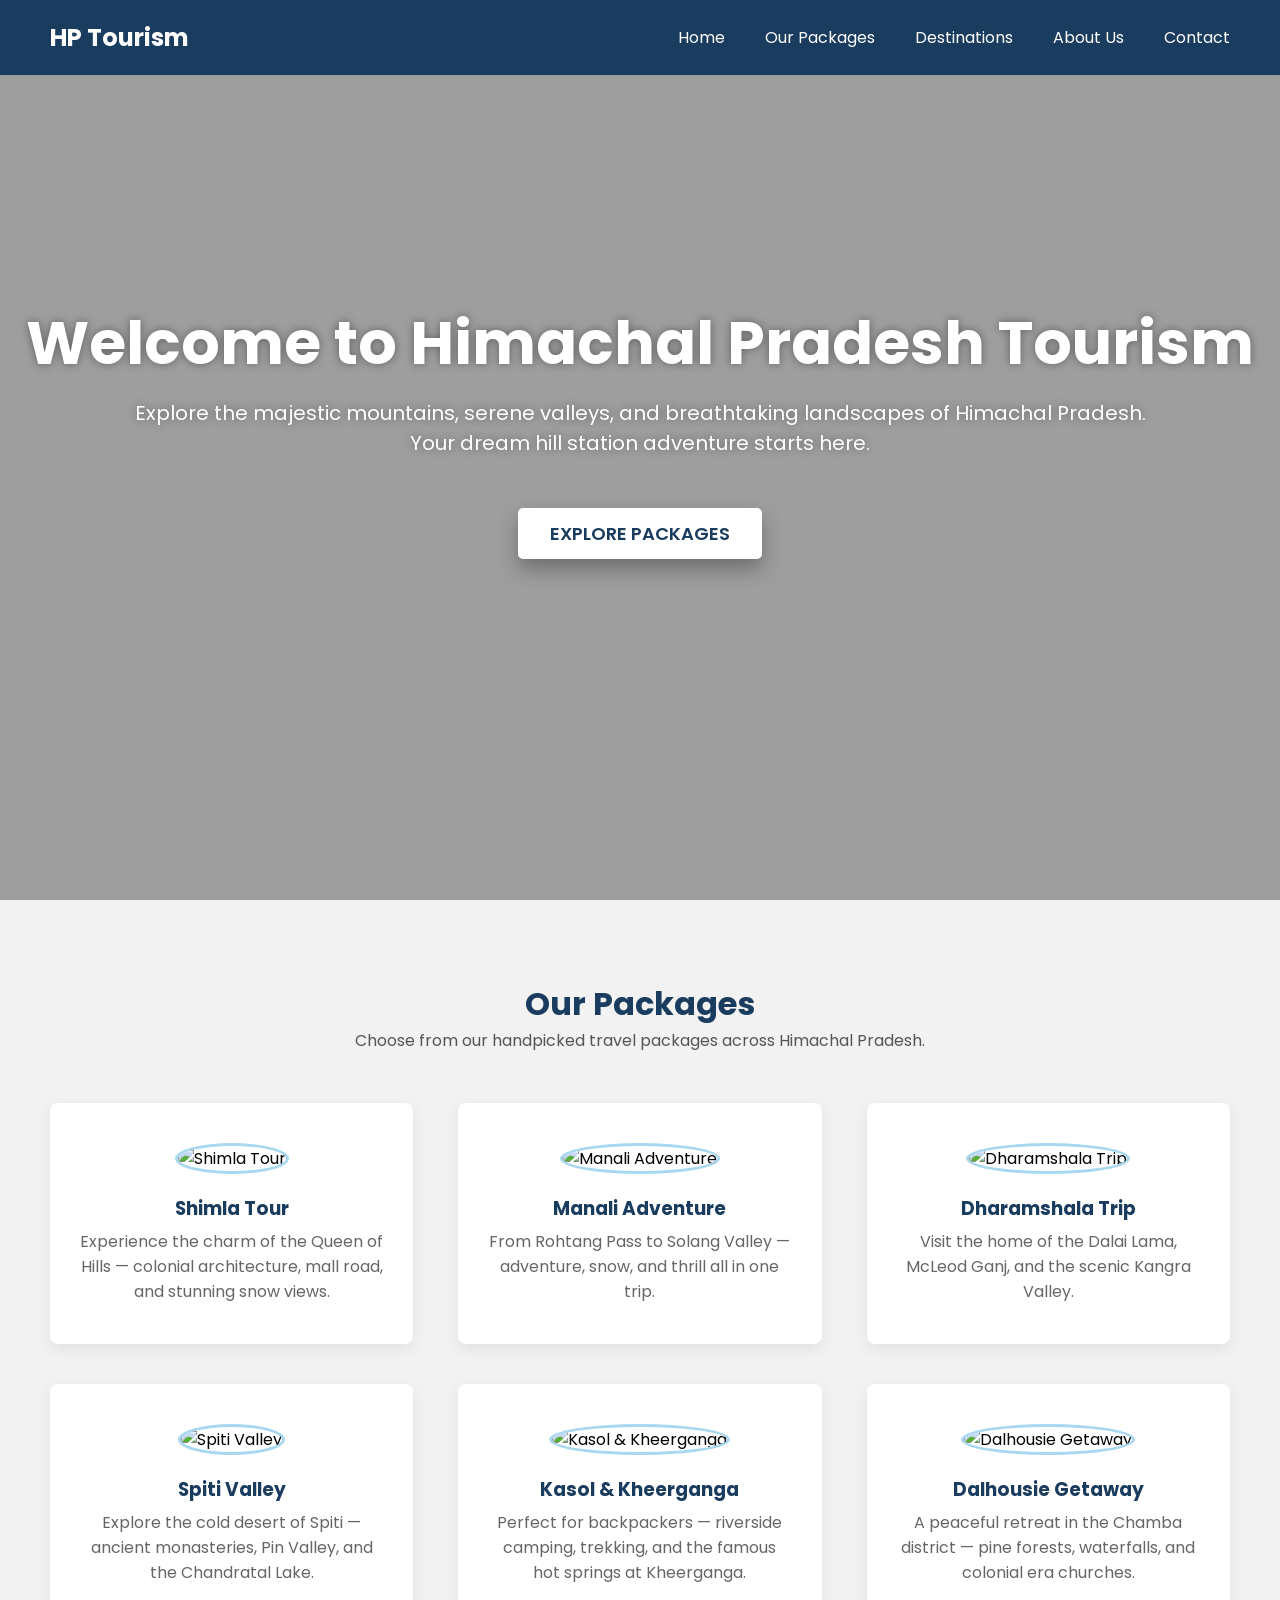
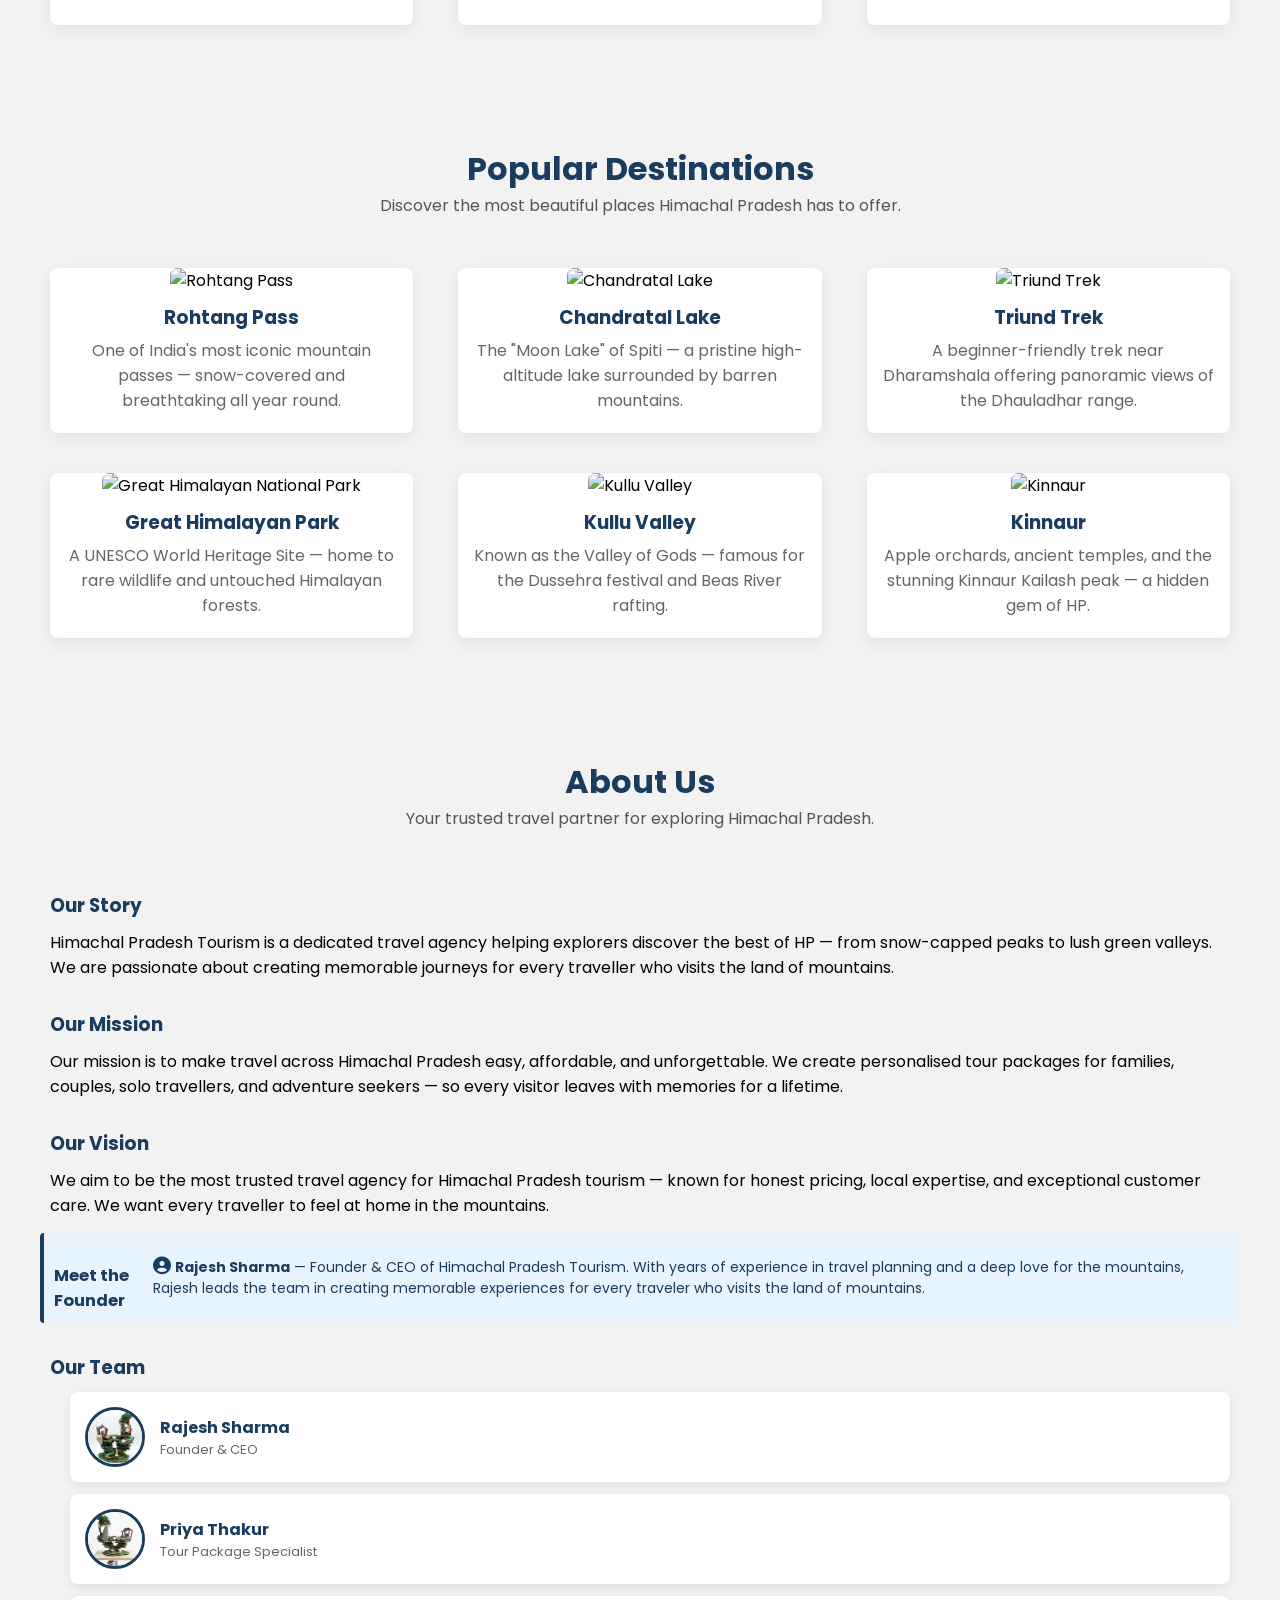
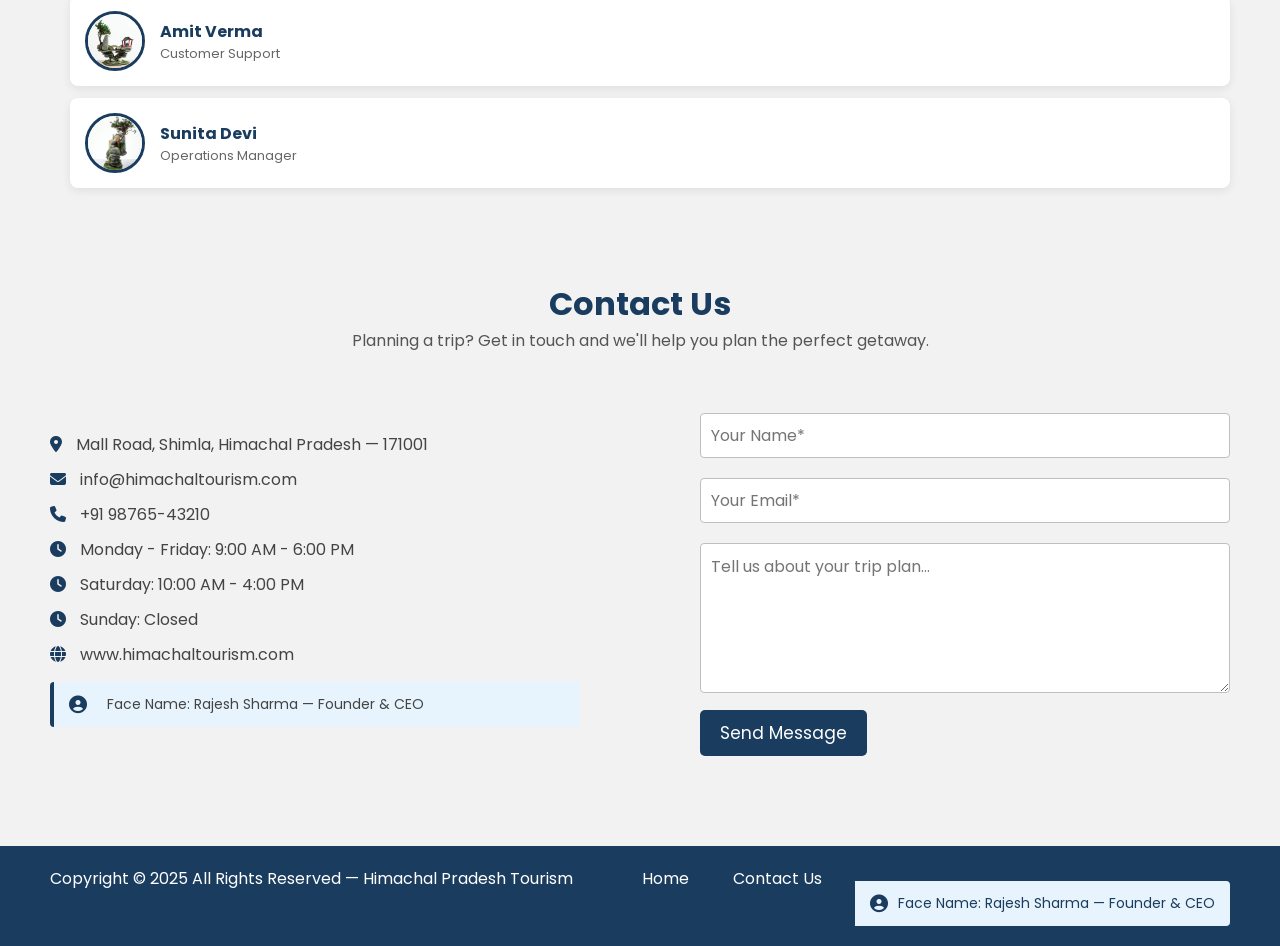
==== index.html @ 7bfcf238 "Initial commit: Himachal Pradesh Tourism site with founder face name, working menu and contact form" ====
<!DOCTYPE html>
<html lang="en">
  <head>
    <meta charset="UTF-8" />
    <meta name="viewport" content="width=device-width, initial-scale=1.0">
    <meta name="description" content="Himachal Pradesh Tourism - Your trusted travel partner for exploring the beautiful state of Himachal Pradesh." />
    <title>Himachal Pradesh Tourism</title>
    <link rel="stylesheet" href="travil.css">
    <link rel="stylesheet" href="https://cdnjs.cloudflare.com/ajax/libs/font-awesome/6.3.0/css/all.min.css">
    <script src="script.js" defer></script>
  </head>
  <body>
    <header>
      <nav class="navbar">
        <h2 class="logo"><a href="#">HP Tourism</a></h2>
        <input type="checkbox" id="menu-toggler">
        <label for="menu-toggler" id="hamburger-btn">
          <svg xmlns="http://www.w3.org/2000/svg" viewBox="0 0 24 24" fill="white" width="24px" height="24px">
            <path d="M0 0h24v24H0z" fill="none"/>
            <path d="M3 18h18v-2H3v2zm0-5h18V11H3v2zm0-7v2h18V6H3z"/>
          </svg>
        </label>
        <ul class="all-links">
          <li><a href="index.html">Home</a></li>
          <li><a href="#services">Our Packages</a></li>
          <li><a href="#portfolio">Destinations</a></li>
          <li><a href="#about">About Us</a></li>
          <li><a href="#contact">Contact</a></li>
        </ul>
      </nav>
    </header>

    <section class="homepage" id="home">
      <div class="content">
        <div class="text">
          <h1>Welcome to Himachal Pradesh Tourism</h1>
          <p>
            Explore the majestic mountains, serene valleys, and breathtaking landscapes of Himachal Pradesh. <br> Your dream hill station adventure starts here.
          </p>
        </div>
        <a href="#services">Explore Packages</a>
      </div>
    </section>

    <section class="services" id="services">
      <h2>Our Packages</h2>
      <p>Choose from our handpicked travel packages across Himachal Pradesh.</p>
      <ul class="cards">
        <li class="card">
          <img src="images/tents.jpg" alt="Shimla Tour">
          <h3>Shimla Tour</h3>
          <p>Experience the charm of the Queen of Hills &mdash; colonial architecture, mall road, and stunning snow views.</p>
        </li>
        <li class="card">
          <img src="images/bags.jpg" alt="Manali Adventure">
          <h3>Manali Adventure</h3>
          <p>From Rohtang Pass to Solang Valley &mdash; adventure, snow, and thrill all in one trip.</p>
        </li>
        <li class="card">
          <img src="images/stoves.jpg" alt="Dharamshala Trip">
          <h3>Dharamshala Trip</h3>
          <p>Visit the home of the Dalai Lama, McLeod Ganj, and the scenic Kangra Valley.</p>
        </li>
        <li class="card">
          <img src="images/backpacks.jpg" alt="Spiti Valley">
          <h3>Spiti Valley</h3>
          <p>Explore the cold desert of Spiti &mdash; ancient monasteries, Pin Valley, and the Chandratal Lake.</p>
        </li>
        <li class="card">
          <img src="images/chair.jpg" alt="Kasol & Kheerganga">
          <h3>Kasol & Kheerganga</h3>
          <p>Perfect for backpackers &mdash; riverside camping, trekking, and the famous hot springs at Kheerganga.</p>
        </li>
        <li class="card">
          <img src="images/light.jpg" alt="Dalhousie Getaway">
          <h3>Dalhousie Getaway</h3>
          <p>A peaceful retreat in the Chamba district &mdash; pine forests, waterfalls, and colonial era churches.</p>
        </li>
      </ul>
    </section>

    <section class="portfolio" id="portfolio">
      <h2>Popular Destinations</h2>
      <p>Discover the most beautiful places Himachal Pradesh has to offer.</p>
      <ul class="cards">
        <li class="card">
          <img src="images/camping-1.jpg" alt="Rohtang Pass">
          <h3>Rohtang Pass</h3>
          <p>One of India's most iconic mountain passes &mdash; snow-covered and breathtaking all year round.</p>
        </li>
        <li class="card">
          <img src="images/camping-2.jpg" alt="Chandratal Lake">
          <h3>Chandratal Lake</h3>
          <p>The "Moon Lake" of Spiti &mdash; a pristine high-altitude lake surrounded by barren mountains.</p>
        </li>
        <li class="card">
          <img src="images/camping-3.jpg" alt="Triund Trek">
          <h3>Triund Trek</h3>
          <p>A beginner-friendly trek near Dharamshala offering panoramic views of the Dhauladhar range.</p>
        </li>
        <li class="card">
          <img src="images/camping-4.jpg" alt="Great Himalayan National Park">
          <h3>Great Himalayan Park</h3>
          <p>A UNESCO World Heritage Site &mdash; home to rare wildlife and untouched Himalayan forests.</p>
        </li>
        <li class="card">
          <img src="images/camping-5.jpg" alt="Kullu Valley">
          <h3>Kullu Valley</h3>
          <p>Known as the Valley of Gods &mdash; famous for the Dussehra festival and Beas River rafting.</p>
        </li>
        <li class="card">
          <img src="images/camping-6.jpg" alt="Kinnaur">
          <h3>Kinnaur</h3>
          <p>Apple orchards, ancient temples, and the stunning Kinnaur Kailash peak &mdash; a hidden gem of HP.</p>
        </li>
      </ul>
    </section>

    <section class="about" id="about">
      <h2>About Us</h2>
      <p>Your trusted travel partner for exploring Himachal Pradesh.</p>
      <div class="row company-info">
        <h3>Our Story</h3>
        <p>Himachal Pradesh Tourism is a dedicated travel agency helping explorers discover the best of HP &mdash; from snow-capped peaks to lush green valleys. We are passionate about creating memorable journeys for every traveller who visits the land of mountains.</p>
      </div>
      <div class="row mission-vision">
        <h3>Our Mission</h3>
        <p>Our mission is to make travel across Himachal Pradesh easy, affordable, and unforgettable. We create personalised tour packages for families, couples, solo travellers, and adventure seekers &mdash; so every visitor leaves with memories for a lifetime.</p>
        <h3>Our Vision</h3>
        <p>We aim to be the most trusted travel agency for Himachal Pradesh tourism &mdash; known for honest pricing, local expertise, and exceptional customer care. We want every traveller to feel at home in the mountains.</p>
      </div>
      <div class="row face-name">
        <h3>Meet the Founder</h3>
        <p>
          <i class="fas fa-user-circle"></i> <strong>Rajesh Sharma</strong> &mdash; Founder & CEO of Himachal Pradesh Tourism.
          With years of experience in travel planning and a deep love for the mountains, Rajesh leads the team
          in creating memorable experiences for every traveler who visits the land of mountains.
        </p>
      </div>
      <div class="row team">
        <h3>Our Team</h3>
        <ul>
          <li class="team-member">
            <div class="team-avatar">
              <img src="images/WhatsApp Image 2026-04-07 at 9.59.00 PM.jpeg" alt="Rajesh Sharma - Founder & CEO">
            </div>
            <div class="team-info">
              <strong>Rajesh Sharma</strong>
              <span>Founder &amp; CEO</span>
            </div>
          </li>
          <li class="team-member">
            <div class="team-avatar">
              <img src="images/WhatsApp Image 2026-04-07 at 9.59.01 PM.jpeg" alt="Priya Thakur - Tour Package Specialist">
            </div>
            <div class="team-info">
              <strong>Priya Thakur</strong>
              <span>Tour Package Specialist</span>
            </div>
          </li>
          <li class="team-member">
            <div class="team-avatar">
              <img src="images/WhatsApp Image 2026-04-07 at 9.59.01 PM (1).jpeg" alt="Amit Verma - Customer Support">
            </div>
            <div class="team-info">
              <strong>Amit Verma</strong>
              <span>Customer Support</span>
            </div>
          </li>
          <li class="team-member">
            <div class="team-avatar">
              <img src="images/WhatsApp Image 2026-04-07 at 9.59.01 PM (2).jpeg" alt="Sunita Devi - Operations Manager">
            </div>
            <div class="team-info">
              <strong>Sunita Devi</strong>
              <span>Operations Manager</span>
            </div>
          </li>
        </ul>
      </div>
    </section>

    <section class="contact" id="contact">
      <h2>Contact Us</h2>
      <p>Planning a trip? Get in touch and we'll help you plan the perfect getaway.</p>
      <div class="row">
        <div class="col information">
          <div class="contact-details">
            <p><i class="fas fa-map-marker-alt"></i> Mall Road, Shimla, Himachal Pradesh &mdash; 171001</p>
            <p><i class="fas fa-envelope"></i> info@himachaltourism.com</p>
            <p><i class="fas fa-phone"></i> +91 98765-43210</p>
            <p><i class="fas fa-clock"></i> Monday - Friday: 9:00 AM - 6:00 PM</p>
            <p><i class="fas fa-clock"></i> Saturday: 10:00 AM - 4:00 PM</p>
            <p><i class="fas fa-clock"></i> Sunday: Closed</p>
            <p><i class="fas fa-globe"></i> www.himachaltourism.com</p>
            <p class="face-name">
              <i class="fas fa-user-circle"></i> Face Name: Rajesh Sharma &mdash; Founder &amp; CEO
            </p>
          </div>
        </div>
        <div class="col form">
          <form id="contact-form">
            <input type="text" placeholder="Your Name*" required>
            <input type="email" placeholder="Your Email*" required>
            <textarea placeholder="Tell us about your trip plan..." required></textarea>
            <button id="submit" type="submit">Send Message</button>
          </form>
        </div>
      </div>
    </section>

    <footer>
      <div>
        <span>Copyright &copy; 2025 All Rights Reserved &mdash; Himachal Pradesh Tourism</span>
        <span class="link">
            <a href="#home">Home</a>
            <a href="#contact">Contact Us</a>
        </span>
        <span class="face-name">
            <i class="fas fa-user-circle"></i> Face Name: Rajesh Sharma &mdash; Founder &amp; CEO
        </span>
      </div>
    </footer>

  </body>
</html>
---- travil.css ----
@import url("https://fonts.googleapis.com/css2?family=Poppins:wght@200;300;400;500;600;700&display=swap");

* {
    margin: 0;
    padding: 0;
    box-sizing: border-box;
    font-family: "Poppins", sans-serif;
}

html {
    scroll-behavior: smooth;
}

body {
    background: #f2f2f2;
}

header {
    position: fixed;
    top: 0;
    left: 0;
    z-index: 5;
    width: 100%;
    display: flex;
    justify-content: center;
    background: #1a3c5e;
}

.navbar {
    display: flex;
    padding: 0 10px;
    max-width: 1200px;
    width: 100%;
    align-items: center;
    justify-content: space-between;
}

.navbar input#menu-toggler {
    display: none;
}

.navbar #hamburger-btn {
    cursor: pointer;
    display: none;
}

.navbar .all-links {
    display: flex;
    align-items: center;
}

.navbar .all-links li {
    position: relative;
    list-style: none;
}

.navbar .logo a {
    display: flex;
    align-items: center;
    margin-left: 0;
}

header a,
footer a {
    margin-left: 40px;
    text-decoration: none;
    color: #fff;
    height: 100%;
    padding: 20px 0;
    display: inline-block;
}

header a:hover,
footer a:hover {
    color: #a8d8f0;
}

.homepage {
    height: 100vh;
    width: 100%;
    position: relative;
    background: url("images/home-bg.jpg");
    background-position: center 65%;
    background-size: cover;
}

.homepage::before {
    content: "";
    position: absolute;
    left: 0;
    top: 0;
    height: 100%;
    width: 100%;
    background: rgba(0, 0, 0, 0.35);
}

.homepage .content {
    display: flex;
    height: 85%;
    z-index: 3;
    align-items: center;
    justify-content: center;
    flex-direction: column;
}

.homepage .content h1 {
    font-size: 60px;
    font-weight: 700;
    margin-bottom: 10px;
}

.homepage .content .text {
    margin-bottom: 50px;
    color: #fff;
    font-size: 20px;
    text-align: center;
    text-shadow: 0px 0px 10px rgba(0, 0, 0, 0.4);
}

.content a {
    color: #1a3c5e;
    display: block;
    text-transform: uppercase;
    font-size: 18px;
    margin: 0 10px;
    padding: 10px 30px;
    border-radius: 5px;
    background: #fff;
    border: 2px solid #fff;
    transition: 0.4s ease;
    box-shadow: 0 10px 20px rgba(0, 0, 0, 0.3);
    text-decoration: none;
    font-weight: 600;
}

.content a:hover {
    color: #fff;
    background: rgba(255, 255, 255, 0.2);
}

section {
    display: flex;
    align-items: center;
    flex-direction: column;
    padding: 80px 0 0;
}

section h2 {
    font-size: 2rem;
    color: #1a3c5e;
}

section > p {
    text-align: center;
    color: #555;
}

section .cards {
    display: flex;
    flex-wrap: wrap;
    max-width: 1200px;
    margin-top: 50px;
    padding: 0 10px;
    justify-content: space-between;
}

section.about {
    margin: 0 auto;
    max-width: 1200px;
}

.about .company-info {
    margin-top: 30px;
}

.about h3 {
    margin: 30px 0 10px;
    color: #1a3c5e;
}

.about .team {
    text-align: left;
    width: 100%;
}

.about .team ul {
    padding-left: 20px;
}

section .cards .card {
    background: #fff;
    padding: 40px 15px;
    list-style: none;
    border-radius: 8px;
    box-shadow: 0px 5px 15px rgba(0, 0, 0, 0.07);
    margin-bottom: 40px;
    width: calc(100% / 3 - 30px);
    text-align: center;
    transition: transform 0.3s ease, box-shadow 0.3s ease;
}

section .cards .card:hover {
    transform: translateY(-5px);
    box-shadow: 0px 12px 25px rgba(26, 60, 94, 0.15);
}

.portfolio .cards .card {
    padding: 0 0 20px;
}

.services .card img {
    width: 120px;
    height: 120px;
    margin-bottom: 20px;
    border-radius: 100%;
    object-fit: cover;
    border: 3px solid #a8d8f0;
}

.portfolio .card img {
    width: 100%;
    padding-bottom: 10px;
    aspect-ratio: 16 / 9;
    object-fit: cover;
    border-radius: 7px;
}

.cards .card h3 {
    color: #1a3c5e;
    margin-bottom: 6px;
}

/* ---------- Face Name Styles ---------- */
.face-name {
    display: flex;
    align-items: center;
    gap: 10px;
    padding: 12px 15px;
    background: #e8f4fd;
    border-left: 4px solid #1a3c5e;
    border-radius: 4px;
    font-size: 14px;
    color: #1a3c5e;
    margin-top: 15px;
}

.face-name i {
    font-size: 18px;
    color: #1a3c5e;
}

.face-name span {
    font-weight: 600;
}

/* ---------- Team Member Styles ---------- */
.team-member {
    display: flex;
    align-items: center;
    gap: 15px;
    padding: 15px;
    background: #fff;
    border-radius: 8px;
    box-shadow: 0px 3px 10px rgba(0, 0, 0, 0.08);
    margin-bottom: 12px;
    transition: transform 0.3s ease, box-shadow 0.3s ease;
}

.team-member:hover {
    transform: translateY(-3px);
    box-shadow: 0px 6px 15px rgba(26, 60, 94, 0.15);
}

.team-avatar {
    width: 60px;
    height: 60px;
    border-radius: 50%;
    overflow: hidden;
    border: 3px solid #1a3c5e;
    flex-shrink: 0;
}

.team-avatar img {
    width: 100%;
    height: 100%;
    object-fit: cover;
}

.team-info {
    display: flex;
    flex-direction: column;
}

.team-info strong {
    color: #1a3c5e;
    font-size: 16px;
}

.team-info span {
    color: #666;
    font-size: 13px;
}

/* ---------- Form Enhancements ---------- */
.contact form input:focus,
.contact form textarea:focus {
    box-shadow: 0 0 0 2px rgba(26, 60, 94, 0.2);
}

.contact form button {
    position: relative;
    overflow: hidden;
}

.contact form button::after {
    content: "";
    position: absolute;
    top: 50%;
    left: 50%;
    width: 0;
    height: 0;
    background: rgba(255, 255, 255, 0.3);
    border-radius: 50%;
    transform: translate(-50%, -50%);
    transition: width 0.5s ease, height 0.5s ease;
}

.contact form button:active::after {
    width: 300px;
    height: 300px;
}

/* ---------- Responsive ---------- */
@media screen and (max-width: 860px) {
    .team-member {
        flex-direction: column;
        text-align: center;
    }
}

.cards .card p {
    padding: 0 15px;
    margin-top: 5px;
    color: #666;
}

.about .row {
    padding: 0 10px;
}

.contact .row {
    margin: 60px 0 90px;
    display: flex;
    max-width: 1200px;
    width: 100%;
    align-items: center;
    justify-content: space-between;
}

.contact .row .col {
    padding: 0 10px;
    width: calc(100% / 2 - 50px);
}

.contact .col p {
    margin-bottom: 10px;
    color: #444;
}

.contact .col p i {
    color: #1a3c5e;
    margin-right: 10px;
}

.contact form input {
    height: 45px;
    margin-bottom: 20px;
    padding: 10px;
    width: 100%;
    font-size: 16px;
    outline: none;
    border: 1px solid #bfbfbf;
    border-radius: 4px;
    transition: border-color 0.2s;
}

.contact form input:focus {
    border-color: #1a3c5e;
}

.contact form textarea {
    padding: 10px;
    width: 100%;
    font-size: 16px;
    height: 150px;
    outline: none;
    resize: vertical;
    border: 1px solid #bfbfbf;
    border-radius: 4px;
    transition: border-color 0.2s;
}

.contact form textarea:focus {
    border-color: #1a3c5e;
}

.contact form button {
    margin-top: 10px;
    padding: 10px 20px;
    font-size: 17px;
    color: #fff;
    border: none;
    cursor: pointer;
    border-radius: 5px;
    background: #1a3c5e;
    transition: 0.2s ease;
}

.contact form button:hover {
    background: #2a5a8e;
}

footer {
    width: 100%;
    display: flex;
    justify-content: center;
    background: #1a3c5e;
    padding: 20px 0;
}

footer div {
    padding: 0 10px;
    max-width: 1200px;
    width: 100%;
    display: flex;
    justify-content: space-between;
}

footer span {
    color: #fff;
}

footer a {
    padding: 0;
}

@media screen and (max-width: 860px) {
    .navbar .all-links {
        position: fixed;
        left: -100%;
        width: 300px;
        display: block;
        height: 100vh;
        top: 75px;
        background: #1a3c5e;
        transition: left 0.3s ease;
    }

    .navbar #menu-toggler:checked~.all-links {
        left: 0;
    }

    .navbar .all-links li {
        font-size: 18px;
    }

    .navbar #hamburger-btn {
        display: block;
    }

    section > p {
        text-align: center;
    }

    section .cards .card {
        width: calc(100% / 2 - 15px);
        margin-bottom: 30px;
    }

    .homepage .content h1 {
        font-size: 40px;
        font-weight: 700;
        margin-bottom: 10px;
    }

    .homepage .content .text {
        font-size: 17px;
    }

    .content a {
        font-size: 17px;
        padding: 9px 20px;
    }

    .contact .row {
        flex-direction: column;
    }

    .contact .row .col {
        width: 100%;
    }

    .contact .row .col:last-child {
        margin-top: 40px;
    }

    footer a {
        height: 0;
    }
}

@media screen and (max-width: 560px) {
    section .cards .card {
        width: 100%;
        margin-bottom: 30px;
    }
}
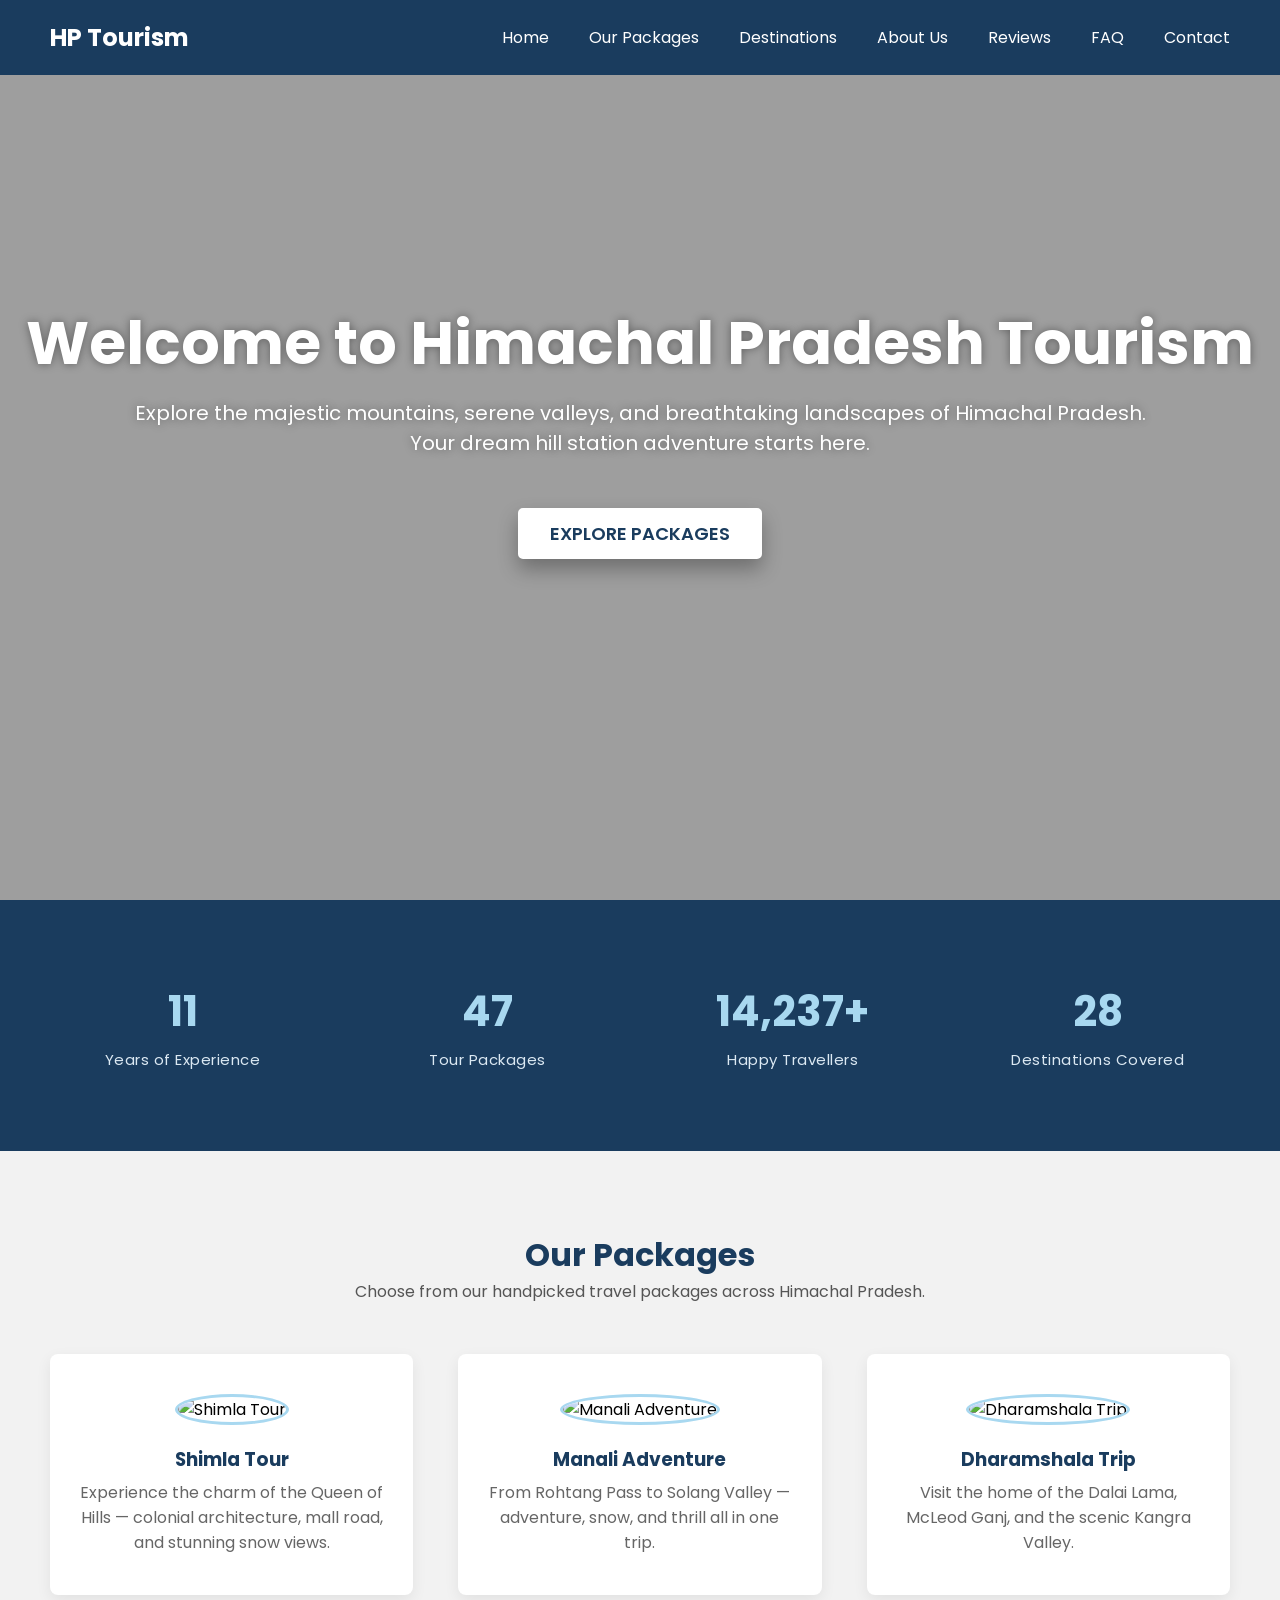
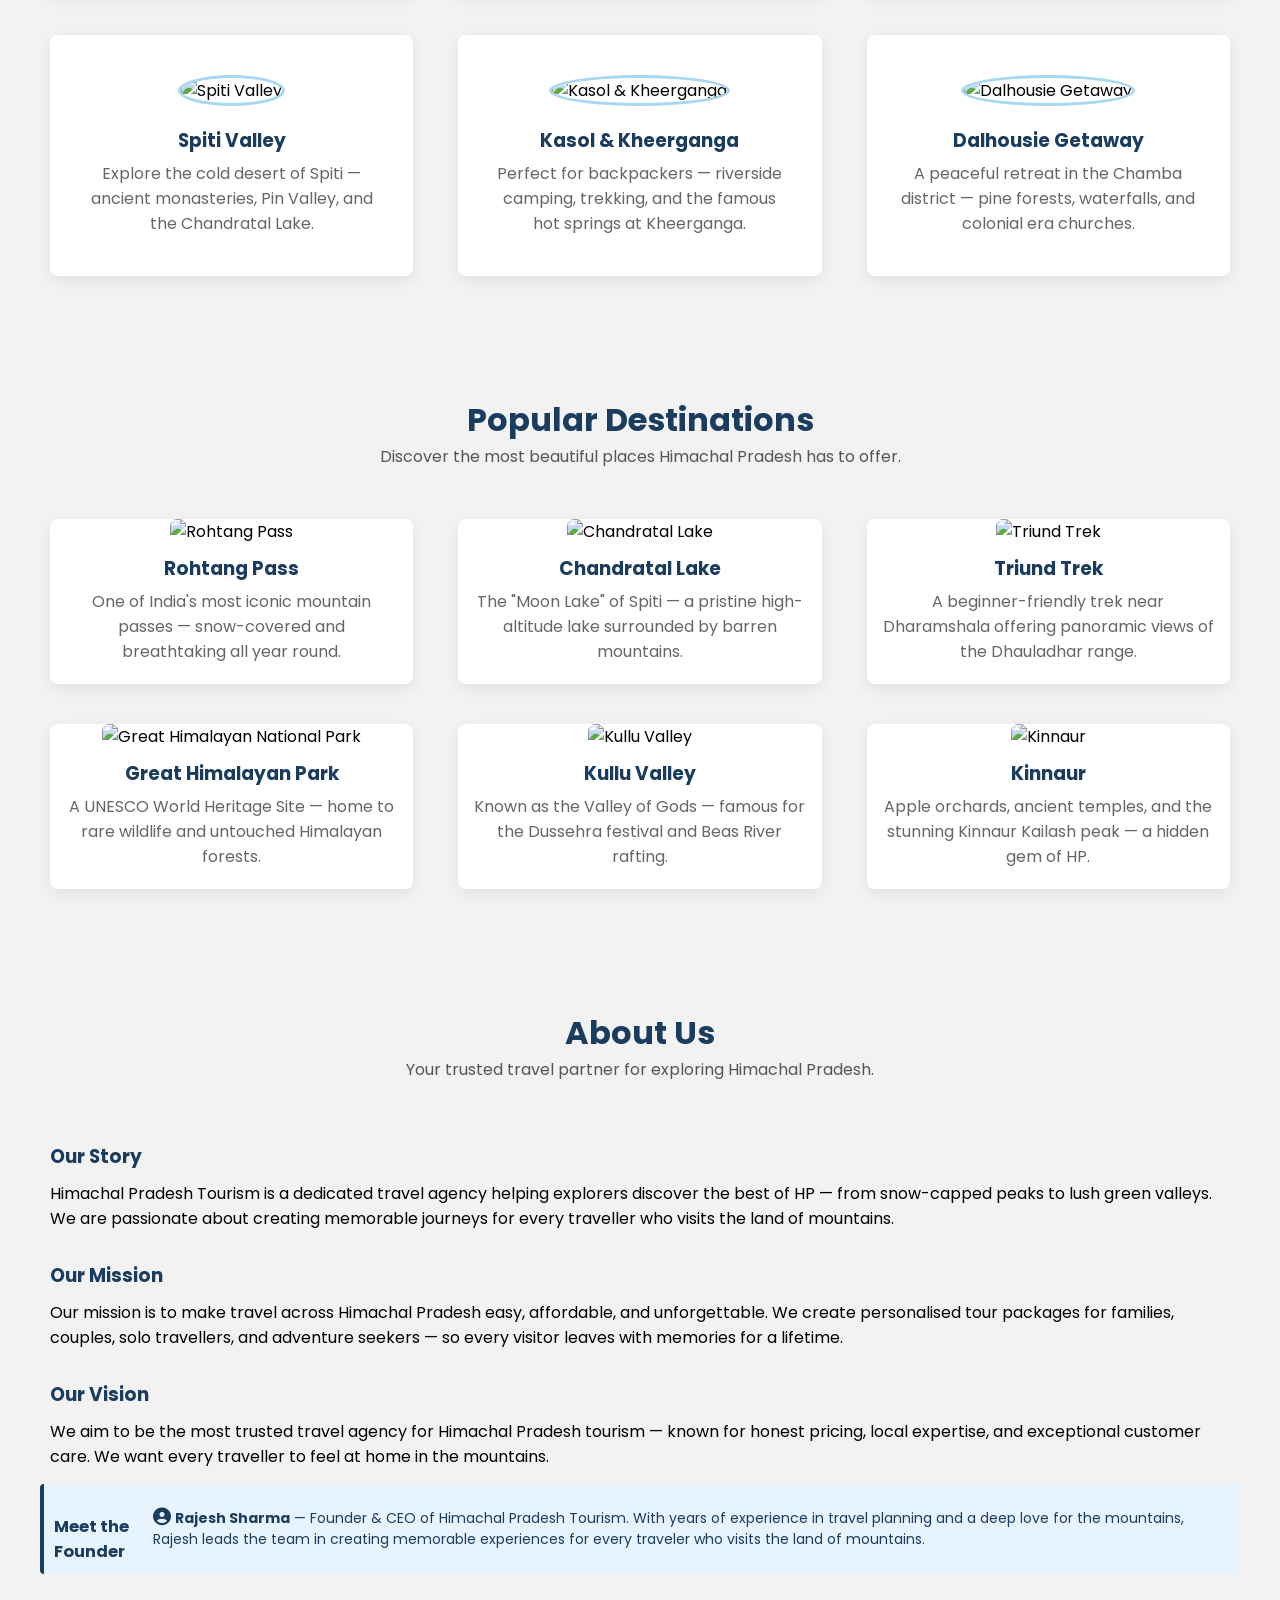
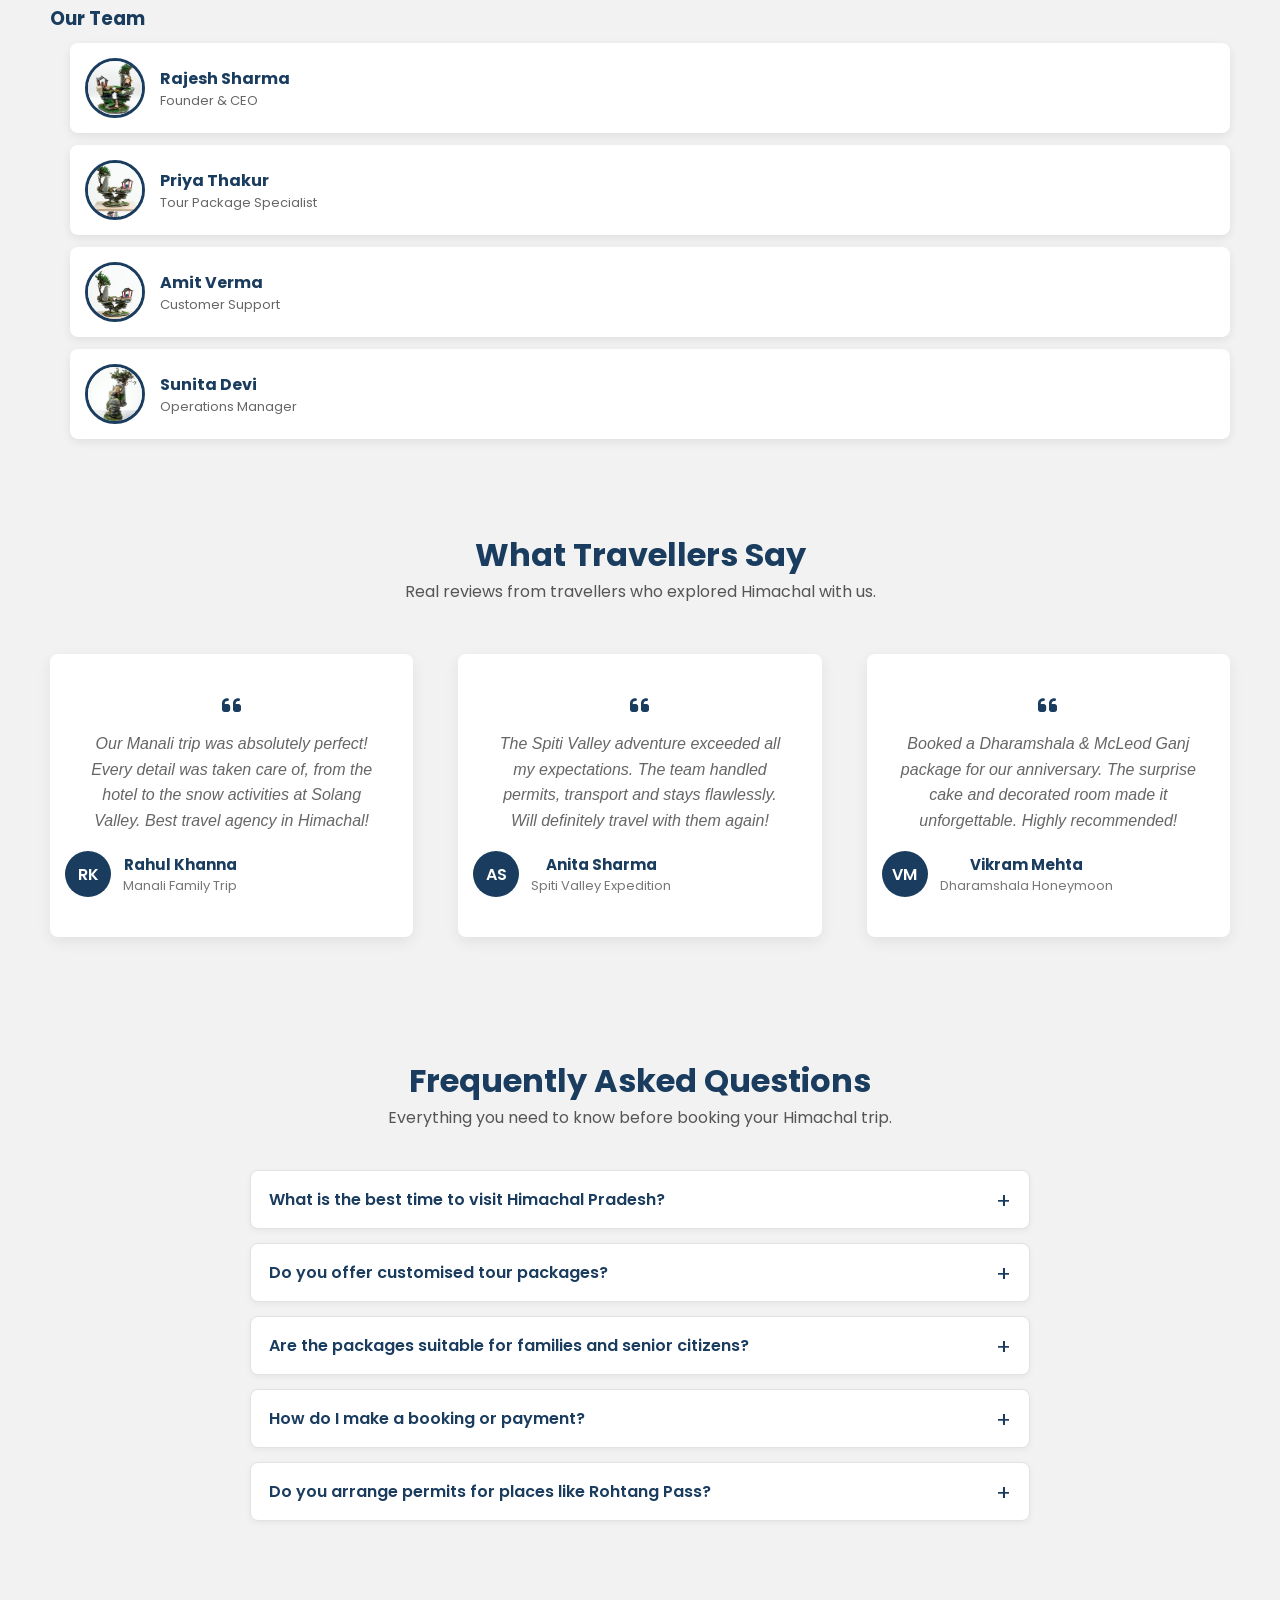
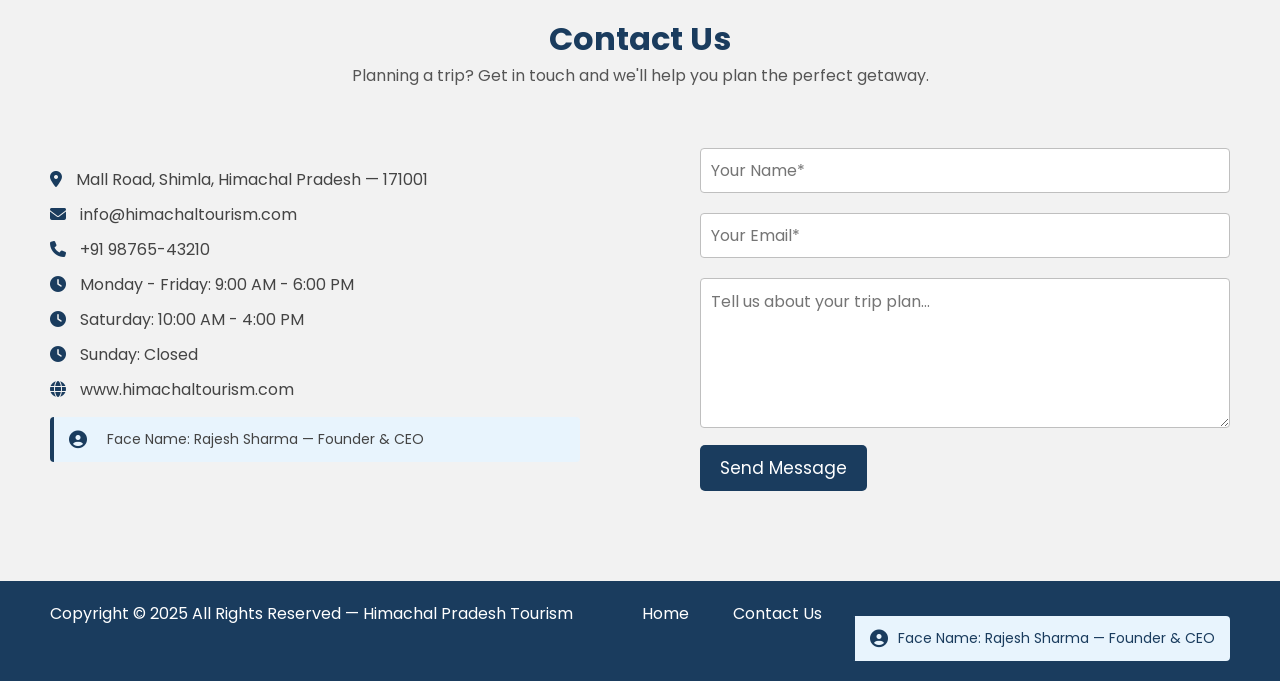
==== commit a2df01f3: "Add stats bar, testimonials, FAQ, back-to-top, scroll animations and update README" ====
--- a/index.html
+++ b/index.html
@@ -6,6 +6,7 @@
     <meta name="description" content="Himachal Pradesh Tourism - Your trusted travel partner for exploring the beautiful state of Himachal Pradesh." />
     <title>Himachal Pradesh Tourism</title>
     <link rel="stylesheet" href="travil.css">
+    <link rel="stylesheet" href="enhancements.css">
     <link rel="stylesheet" href="https://cdnjs.cloudflare.com/ajax/libs/font-awesome/6.3.0/css/all.min.css">
     <script src="script.js" defer></script>
   </head>
@@ -25,6 +26,8 @@
           <li><a href="#services">Our Packages</a></li>
           <li><a href="#portfolio">Destinations</a></li>
           <li><a href="#about">About Us</a></li>
+          <li><a href="#testimonials">Reviews</a></li>
+          <li><a href="#faq">FAQ</a></li>
           <li><a href="#contact">Contact</a></li>
         </ul>
       </nav>
@@ -42,6 +45,27 @@
       </div>
     </section>
 
+    <section class="stats" id="stats" aria-label="Our achievements">
+      <div class="stats-container">
+        <div class="stat-item">
+          <span class="stat-number" data-target="12">0</span>
+          <span class="stat-label">Years of Experience</span>
+        </div>
+        <div class="stat-item">
+          <span class="stat-number" data-target="50">0</span>
+          <span class="stat-label">Tour Packages</span>
+        </div>
+        <div class="stat-item">
+          <span class="stat-number" data-target="15000" data-suffix="+">0</span>
+          <span class="stat-label">Happy Travellers</span>
+        </div>
+        <div class="stat-item">
+          <span class="stat-number" data-target="30">0</span>
+          <span class="stat-label">Destinations Covered</span>
+        </div>
+      </div>
+    </section>
+
     <section class="services" id="services">
       <h2>Our Packages</h2>
       <p>Choose from our handpicked travel packages across Himachal Pradesh.</p>
@@ -177,6 +201,73 @@
             </div>
           </li>
         </ul>
+      </div>
+    </section>
+
+    <section class="testimonials" id="testimonials">
+      <h2>What Travellers Say</h2>
+      <p>Real reviews from travellers who explored Himachal with us.</p>
+      <ul class="cards">
+        <li class="card testimonial-card">
+          <i class="fas fa-quote-left quote-icon"></i>
+          <p class="review-text">Our Manali trip was absolutely perfect! Every detail was taken care of, from the hotel to the snow activities at Solang Valley. Best travel agency in Himachal!</p>
+          <div class="reviewer">
+            <div class="reviewer-avatar">RK</div>
+            <div class="reviewer-info">
+              <strong>Rahul Khanna</strong>
+              <span>Manali Family Trip</span>
+            </div>
+          </div>
+        </li>
+        <li class="card testimonial-card">
+          <i class="fas fa-quote-left quote-icon"></i>
+          <p class="review-text">The Spiti Valley adventure exceeded all my expectations. The team handled permits, transport and stays flawlessly. Will definitely travel with them again!</p>
+          <div class="reviewer">
+            <div class="reviewer-avatar">AS</div>
+            <div class="reviewer-info">
+              <strong>Anita Sharma</strong>
+              <span>Spiti Valley Expedition</span>
+            </div>
+          </div>
+        </li>
+        <li class="card testimonial-card">
+          <i class="fas fa-quote-left quote-icon"></i>
+          <p class="review-text">Booked a Dharamshala &amp; McLeod Ganj package for our anniversary. The surprise cake and decorated room made it unforgettable. Highly recommended!</p>
+          <div class="reviewer">
+            <div class="reviewer-avatar">VM</div>
+            <div class="reviewer-info">
+              <strong>Vikram Mehta</strong>
+              <span>Dharamshala Honeymoon</span>
+            </div>
+          </div>
+        </li>
+      </ul>
+    </section>
+
+    <section class="faq" id="faq">
+      <h2>Frequently Asked Questions</h2>
+      <p>Everything you need to know before booking your Himachal trip.</p>
+      <div class="faq-list">
+        <details class="faq-item">
+          <summary>What is the best time to visit Himachal Pradesh?</summary>
+          <p class="faq-answer">March to June is ideal for sightseeing and pleasant weather. For snow activities, visit December to February. Spiti Valley is best explored from June to September when the roads are open.</p>
+        </details>
+        <details class="faq-item">
+          <summary>Do you offer customised tour packages?</summary>
+          <p class="faq-answer">Yes! We specialise in fully customised itineraries. Tell us your travel dates, budget and interests, and our team will craft a personalised package just for you.</p>
+        </details>
+        <details class="faq-item">
+          <summary>Are the packages suitable for families and senior citizens?</summary>
+          <p class="faq-answer">Absolutely. We have family-friendly packages with comfortable stays, easy-paced itineraries and vehicles with experienced hill drivers. Senior-citizen-friendly options are available on request.</p>
+        </details>
+        <details class="faq-item">
+          <summary>How do I make a booking or payment?</summary>
+          <p class="faq-answer">Simply contact us via the form below, email or phone. We confirm your itinerary first, then you can pay via UPI, bank transfer or card. An advance of 25% confirms your booking.</p>
+        </details>
+        <details class="faq-item">
+          <summary>Do you arrange permits for places like Rohtang Pass?</summary>
+          <p class="faq-answer">Yes, we handle all required permits (Rohtang, Inner Line for Spiti, etc.) as part of the package so you can travel worry-free.</p>
+        </details>
       </div>
     </section>
 
@@ -222,6 +313,10 @@
       </div>
     </footer>
 
+    <button id="back-to-top" type="button" aria-label="Back to top">
+      <i class="fas fa-arrow-up"></i>
+    </button>
+
   </body>
 </html>
 
--- a/enhancements.css
+++ b/enhancements.css
@@ -0,0 +1,231 @@
+/* =====================================================
+   Himachal Pradesh Tourism - Enhancement Styles
+   Stats bar, testimonials, FAQ, back-to-top, reveals
+   ===================================================== */
+
+html {
+    scroll-padding-top: 90px;
+}
+
+/* ---------- Active nav link ---------- */
+.navbar .all-links li a.active {
+    color: #a8d8f0;
+}
+
+/* ---------- Stats strip ---------- */
+section.stats {
+    width: 100%;
+    max-width: none;
+    padding: 60px 10px;
+    margin-top: 0;
+    background: #1a3c5e;
+}
+
+.stats-container {
+    display: flex;
+    flex-wrap: wrap;
+    justify-content: center;
+    gap: 20px;
+    max-width: 1200px;
+    width: 100%;
+}
+
+.stat-item {
+    flex: 1;
+    min-width: 180px;
+    text-align: center;
+    padding: 20px;
+}
+
+.stat-number {
+    display: block;
+    font-size: 2.6rem;
+    font-weight: 700;
+    color: #a8d8f0;
+}
+
+.stat-label {
+    display: block;
+    margin-top: 5px;
+    font-size: 15px;
+    color: #dce9f3;
+    letter-spacing: 0.5px;
+}
+
+/* ---------- Testimonials ---------- */
+.testimonial-card {
+    padding: 25px 20px;
+}
+
+.testimonial-card .quote-icon {
+    color: #1a3c5e;
+    font-size: 22px;
+    margin-bottom: 10px;
+}
+
+.testimonial-card .review-text {
+    font-style: italic;
+    color: #555;
+    line-height: 1.6;
+    min-height: 90px;
+}
+
+.reviewer {
+    display: flex;
+    align-items: center;
+    margin-top: 18px;
+}
+
+.reviewer-avatar {
+    width: 46px;
+    height: 46px;
+    border-radius: 50%;
+    background: #1a3c5e;
+    color: #fff;
+    display: flex;
+    align-items: center;
+    justify-content: center;
+    font-weight: 600;
+    margin-right: 12px;
+}
+
+.reviewer-info {
+    display: flex;
+    flex-direction: column;
+}
+
+.reviewer-info strong {
+    color: #1a3c5e;
+    font-size: 15px;
+}
+
+.reviewer-info span {
+    color: #777;
+    font-size: 13px;
+}
+
+/* ---------- FAQ accordion ---------- */
+.faq-list {
+    max-width: 800px;
+    width: 100%;
+    margin-top: 40px;
+    padding: 0 10px;
+}
+
+.faq-item {
+    background: #fff;
+    border: 1px solid #e2e2e2;
+    border-radius: 8px;
+    margin-bottom: 14px;
+    overflow: hidden;
+    box-shadow: 0 2px 6px rgba(0, 0, 0, 0.05);
+}
+
+.faq-item summary {
+    cursor: pointer;
+    list-style: none;
+    padding: 16px 45px 16px 18px;
+    font-weight: 600;
+    color: #1a3c5e;
+    position: relative;
+    font-size: 16px;
+}
+
+.faq-item summary::-webkit-details-marker {
+    display: none;
+}
+
+.faq-item summary::after {
+    content: "+";
+    position: absolute;
+    right: 18px;
+    top: 50%;
+    transform: translateY(-50%);
+    font-size: 22px;
+    font-weight: 400;
+    color: #1a3c5e;
+    transition: transform 0.2s ease;
+}
+
+.faq-item[open] summary::after {
+    content: "\2212";
+}
+
+.faq-item[open] {
+    border-color: #1a3c5e;
+}
+
+.faq-item .faq-answer {
+    padding: 0 18px 16px;
+    color: #555;
+    line-height: 1.6;
+    font-size: 15px;
+}
+
+/* ---------- Back to top button ---------- */
+#back-to-top {
+    position: fixed;
+    bottom: 25px;
+    right: 25px;
+    width: 46px;
+    height: 46px;
+    border: none;
+    border-radius: 50%;
+    background: #1a3c5e;
+    color: #fff;
+    font-size: 18px;
+    cursor: pointer;
+    z-index: 6;
+    opacity: 0;
+    visibility: hidden;
+    transform: translateY(15px);
+    transition: 0.3s ease;
+    box-shadow: 0 4px 12px rgba(0, 0, 0, 0.25);
+}
+
+#back-to-top.show {
+    opacity: 1;
+    visibility: visible;
+    transform: translateY(0);
+}
+
+#back-to-top:hover {
+    background: #2a5a8e;
+}
+
+/* ---------- Scroll reveal (only active when JS is present) ---------- */
+.js .stat-item,
+.js .testimonial-card,
+.js .faq-item {
+    opacity: 0;
+    transform: translateY(24px);
+    transition: opacity 0.6s ease, transform 0.6s ease;
+}
+
+.js .stat-item.visible,
+.js .testimonial-card.visible,
+.js .faq-item.visible {
+    opacity: 1;
+    transform: translateY(0);
+}
+
+/* ---------- Responsive ---------- */
+@media screen and (max-width: 860px) {
+    .stat-number {
+        font-size: 2rem;
+    }
+
+    .faq-list {
+        margin-top: 30px;
+    }
+}
+
+@media screen and (max-width: 560px) {
+    .stat-item {
+        min-width: 45%;
+    }
+
+    .testimonial-card .review-text {
+        min-height: 0;
+    }
+}
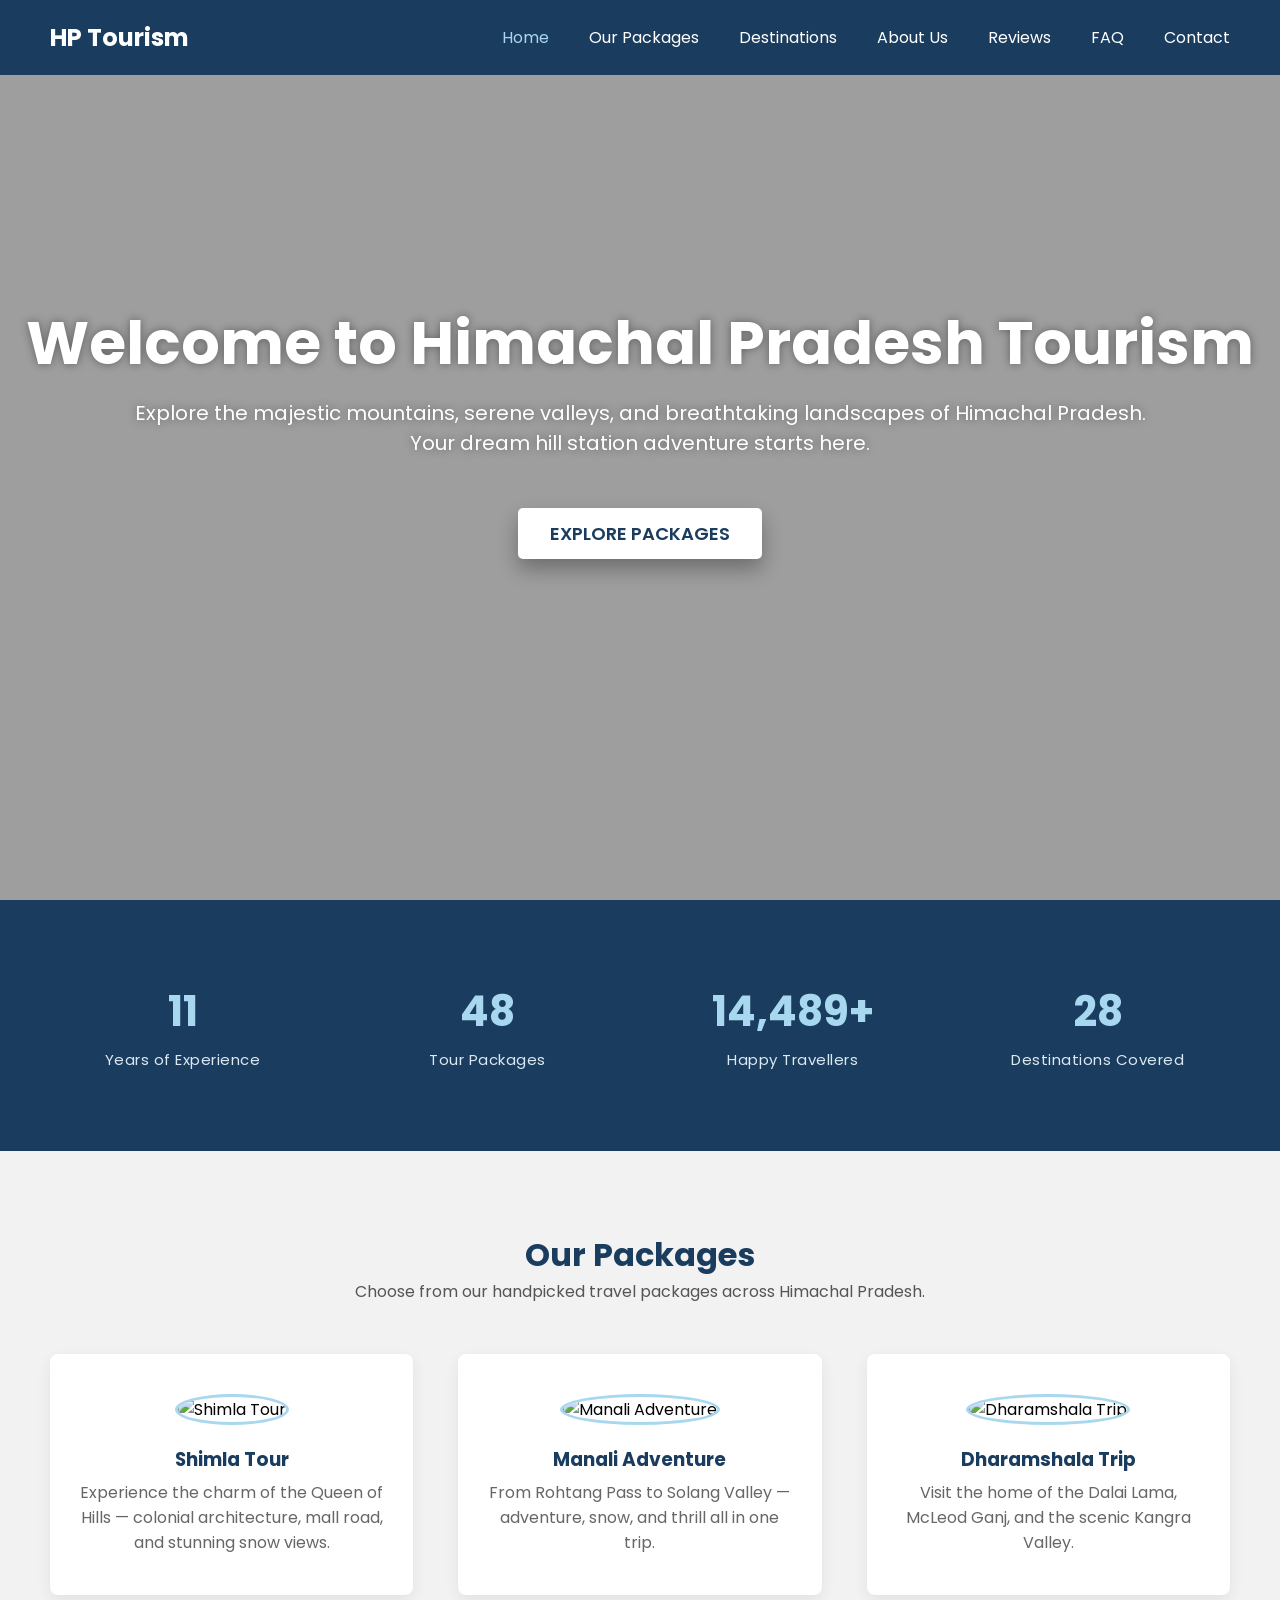
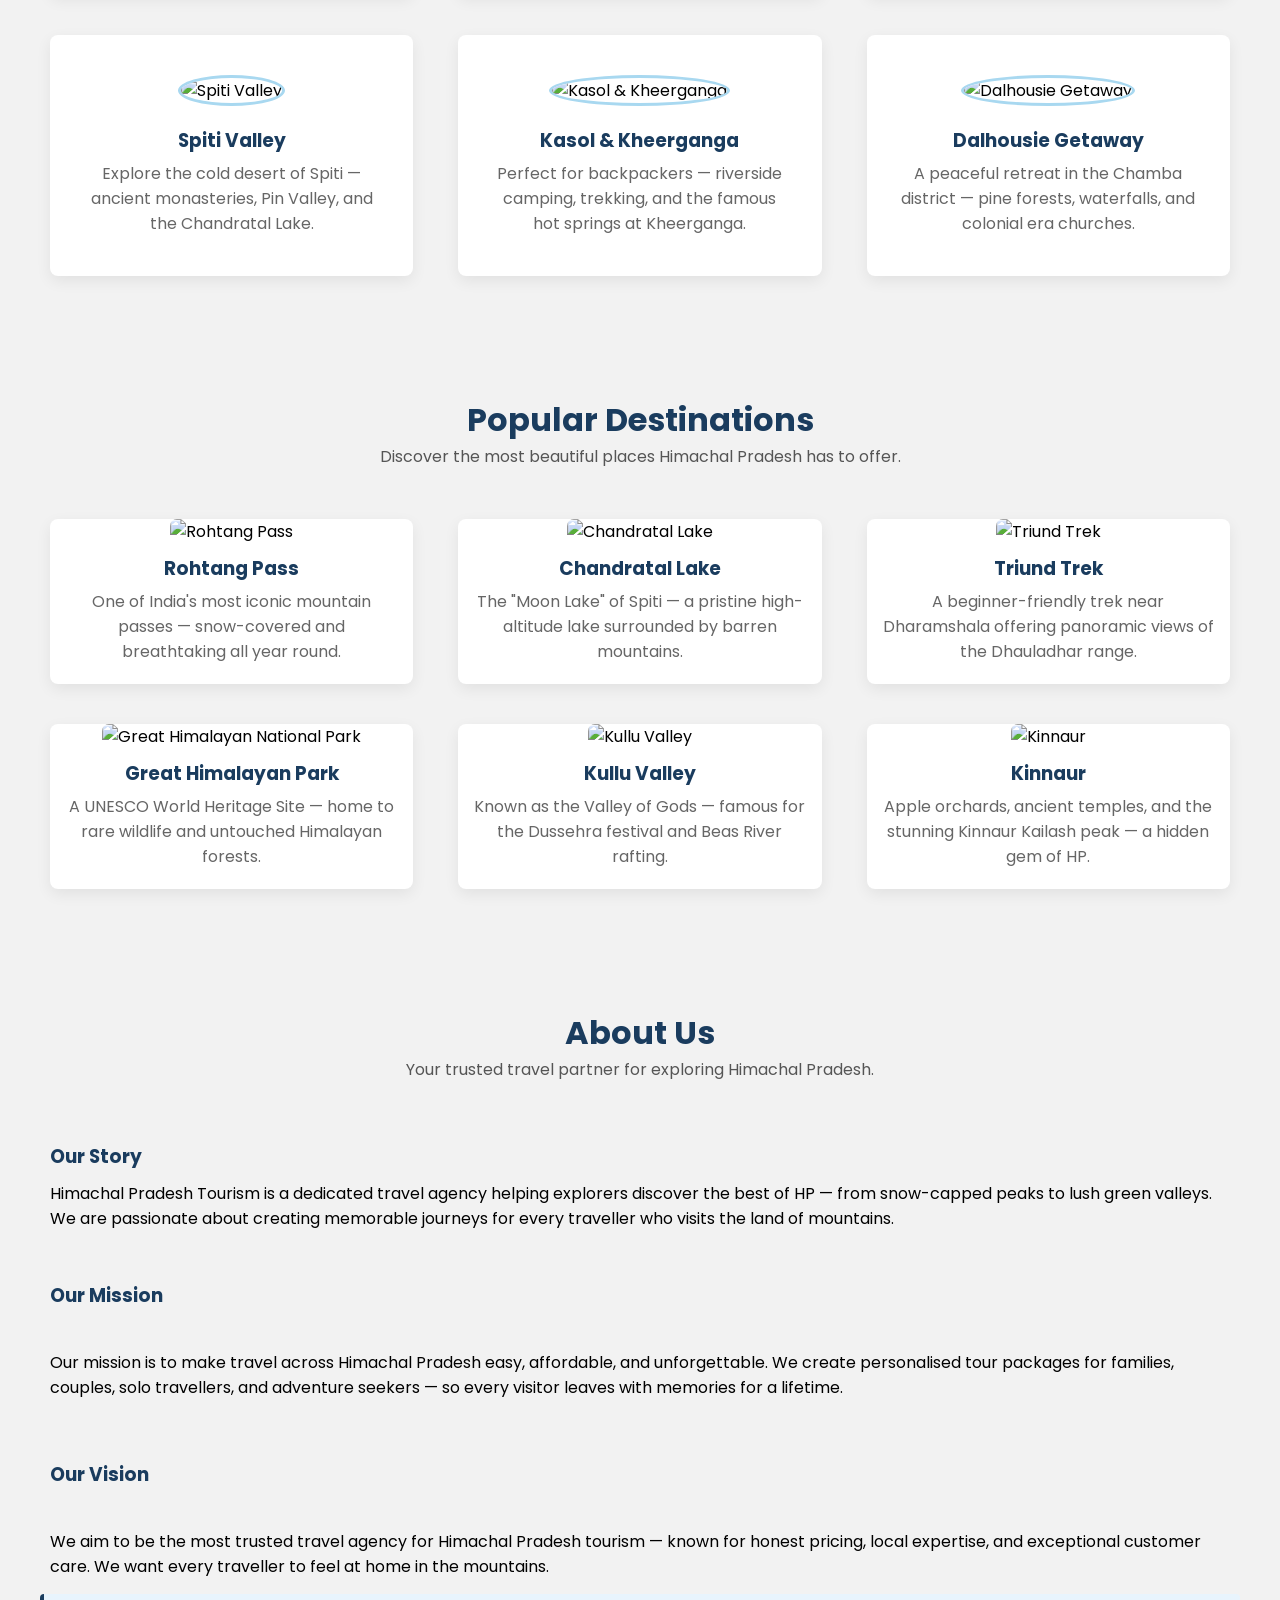
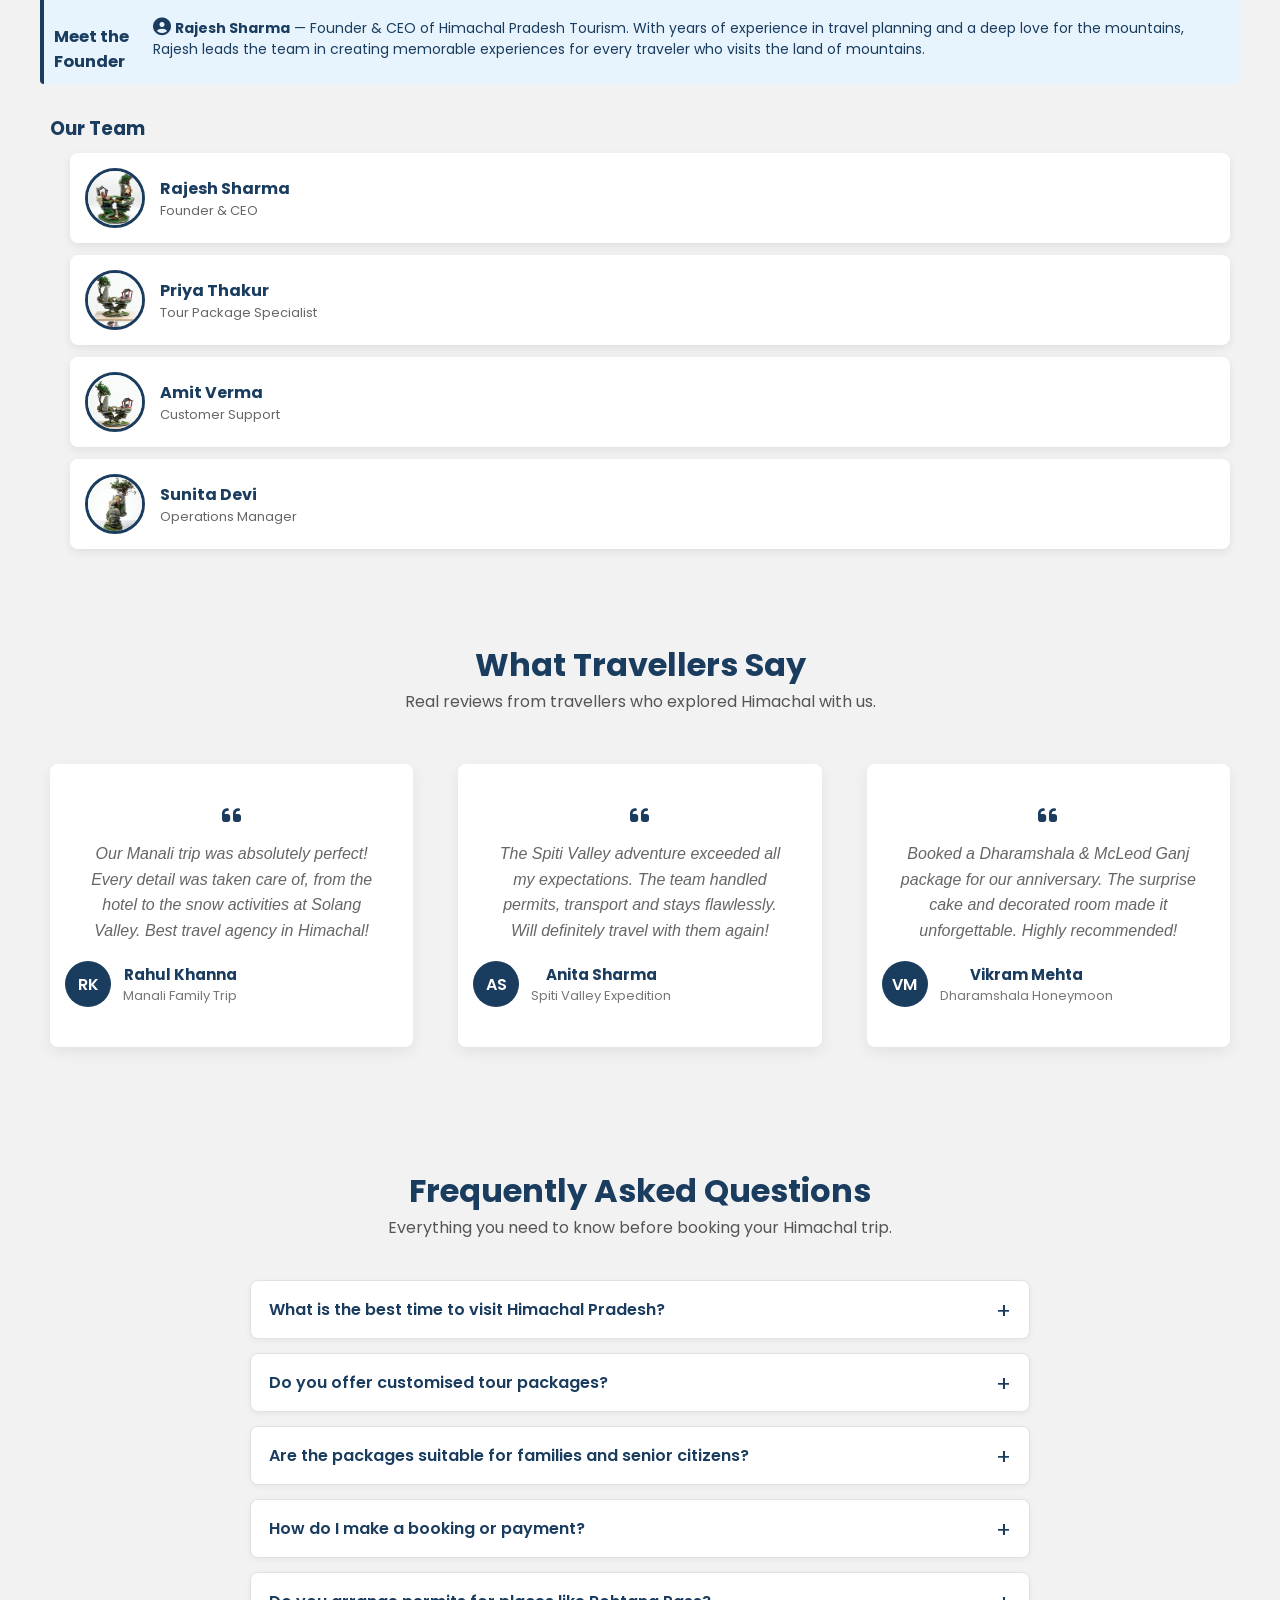
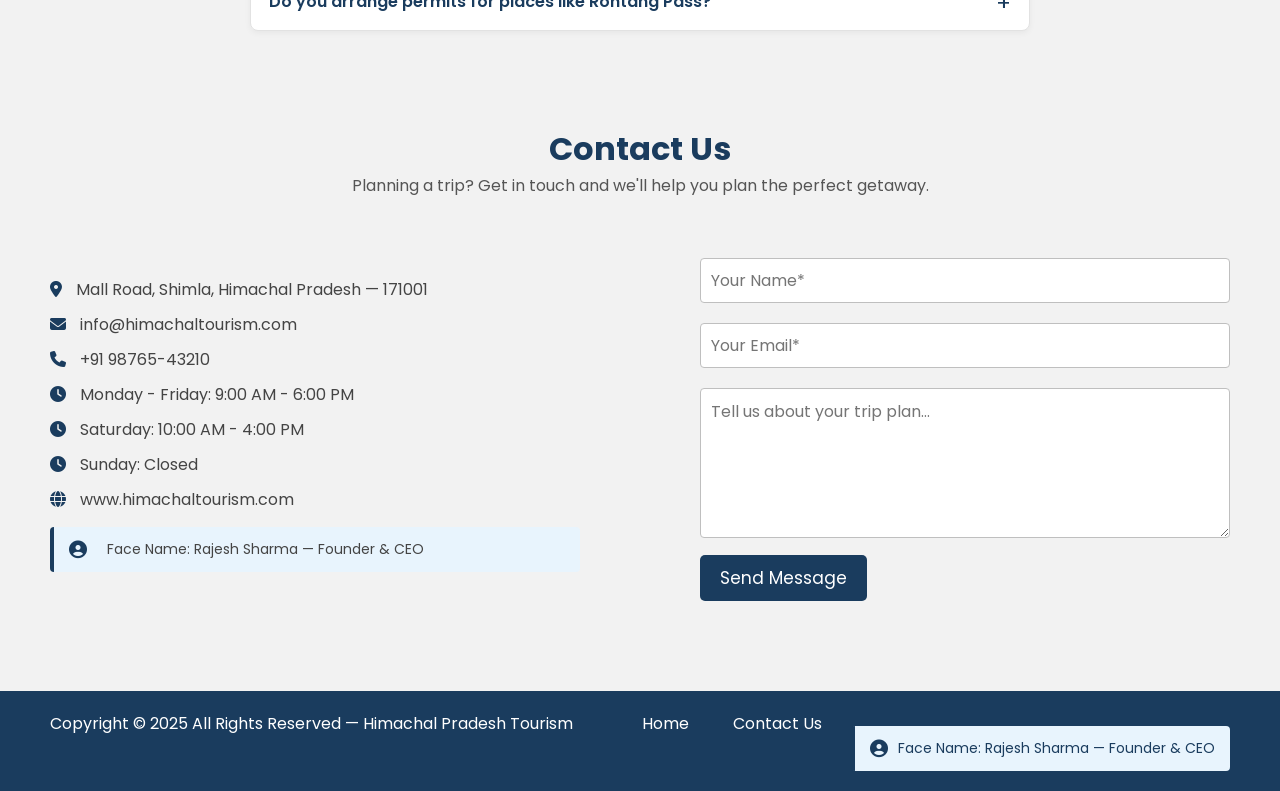
==== commit b30cb8fb: "Add multi-page layout: packages, destinations, about and contact pages" ====
--- a/index.html
+++ b/index.html
@@ -13,7 +13,7 @@
   <body>
     <header>
       <nav class="navbar">
-        <h2 class="logo"><a href="#">HP Tourism</a></h2>
+        <h2 class="logo"><a href="index.html">HP Tourism</a></h2>
         <input type="checkbox" id="menu-toggler">
         <label for="menu-toggler" id="hamburger-btn">
           <svg xmlns="http://www.w3.org/2000/svg" viewBox="0 0 24 24" fill="white" width="24px" height="24px">
@@ -23,12 +23,12 @@
         </label>
         <ul class="all-links">
           <li><a href="index.html">Home</a></li>
-          <li><a href="#services">Our Packages</a></li>
-          <li><a href="#portfolio">Destinations</a></li>
-          <li><a href="#about">About Us</a></li>
-          <li><a href="#testimonials">Reviews</a></li>
-          <li><a href="#faq">FAQ</a></li>
-          <li><a href="#contact">Contact</a></li>
+          <li><a href="packages.html">Our Packages</a></li>
+          <li><a href="destinations.html">Destinations</a></li>
+          <li><a href="about.html">About Us</a></li>
+          <li><a href="index.html#testimonials">Reviews</a></li>
+          <li><a href="index.html#faq">FAQ</a></li>
+          <li><a href="contact.html">Contact</a></li>
         </ul>
       </nav>
     </header>
@@ -41,7 +41,7 @@
             Explore the majestic mountains, serene valleys, and breathtaking landscapes of Himachal Pradesh. <br> Your dream hill station adventure starts here.
           </p>
         </div>
-        <a href="#services">Explore Packages</a>
+        <a href="packages.html">Explore Packages</a>
       </div>
     </section>
 
@@ -304,8 +304,8 @@
       <div>
         <span>Copyright &copy; 2025 All Rights Reserved &mdash; Himachal Pradesh Tourism</span>
         <span class="link">
-            <a href="#home">Home</a>
-            <a href="#contact">Contact Us</a>
+            <a href="index.html">Home</a>
+            <a href="contact.html">Contact Us</a>
         </span>
         <span class="face-name">
             <i class="fas fa-user-circle"></i> Face Name: Rajesh Sharma &mdash; Founder &amp; CEO
--- a/enhancements.css
+++ b/enhancements.css
@@ -229,3 +229,103 @@
         min-height: 0;
     }
 }
+
+/* ---------- Page hero (inner pages) ---------- */
+.page-hero {
+    margin-top: 0;
+    width: 100%;
+    padding: 150px 10px 55px;
+    background: #1a3c5e;
+    text-align: center;
+}
+
+.page-hero h1 {
+    color: #fff;
+    font-size: 2.4rem;
+    font-weight: 700;
+}
+
+.page-hero p {
+    color: #cfe3f3;
+    margin-top: 10px;
+    font-size: 17px;
+}
+
+@media screen and (max-width: 560px) {
+    .page-hero {
+        padding-top: 120px;
+        padding-bottom: 40px;
+    }
+
+    .page-hero h1 {
+        font-size: 1.7rem;
+    }
+}
+
+/* ---------- About page (story / mission / vision) ---------- */
+.about .row {
+    width: 100%;
+    max-width: 1200px;
+}
+
+.about .row.story {
+    display: flex;
+    flex-wrap: wrap;
+    align-items: center;
+    gap: 35px;
+    margin-top: 30px;
+}
+
+.about .about-img {
+    flex: 1 1 340px;
+    min-width: 0;
+}
+
+.about .about-img img {
+    width: 100%;
+    height: 320px;
+    object-fit: cover;
+    border-radius: 10px;
+    box-shadow: 0px 5px 15px rgba(0, 0, 0, 0.12);
+}
+
+.about .about-info {
+    flex: 1 1 340px;
+}
+
+.about .about-info p {
+    color: #555;
+    line-height: 1.75;
+    margin-bottom: 14px;
+    text-align: left;
+}
+
+.about .row.mission-vision {
+    display: flex;
+    flex-wrap: wrap;
+    gap: 30px;
+    margin-top: 20px;
+}
+
+.about .mission,
+.about .vision {
+    flex: 1 1 340px;
+    background: #fff;
+    padding: 25px;
+    border-radius: 8px;
+    box-shadow: 0px 5px 15px rgba(0, 0, 0, 0.07);
+    text-align: left;
+}
+
+.about .mission p,
+.about .vision p {
+    color: #555;
+    line-height: 1.7;
+    margin-top: 10px;
+}
+
+@media screen and (max-width: 560px) {
+    .about .about-img img {
+        height: 220px;
+    }
+}
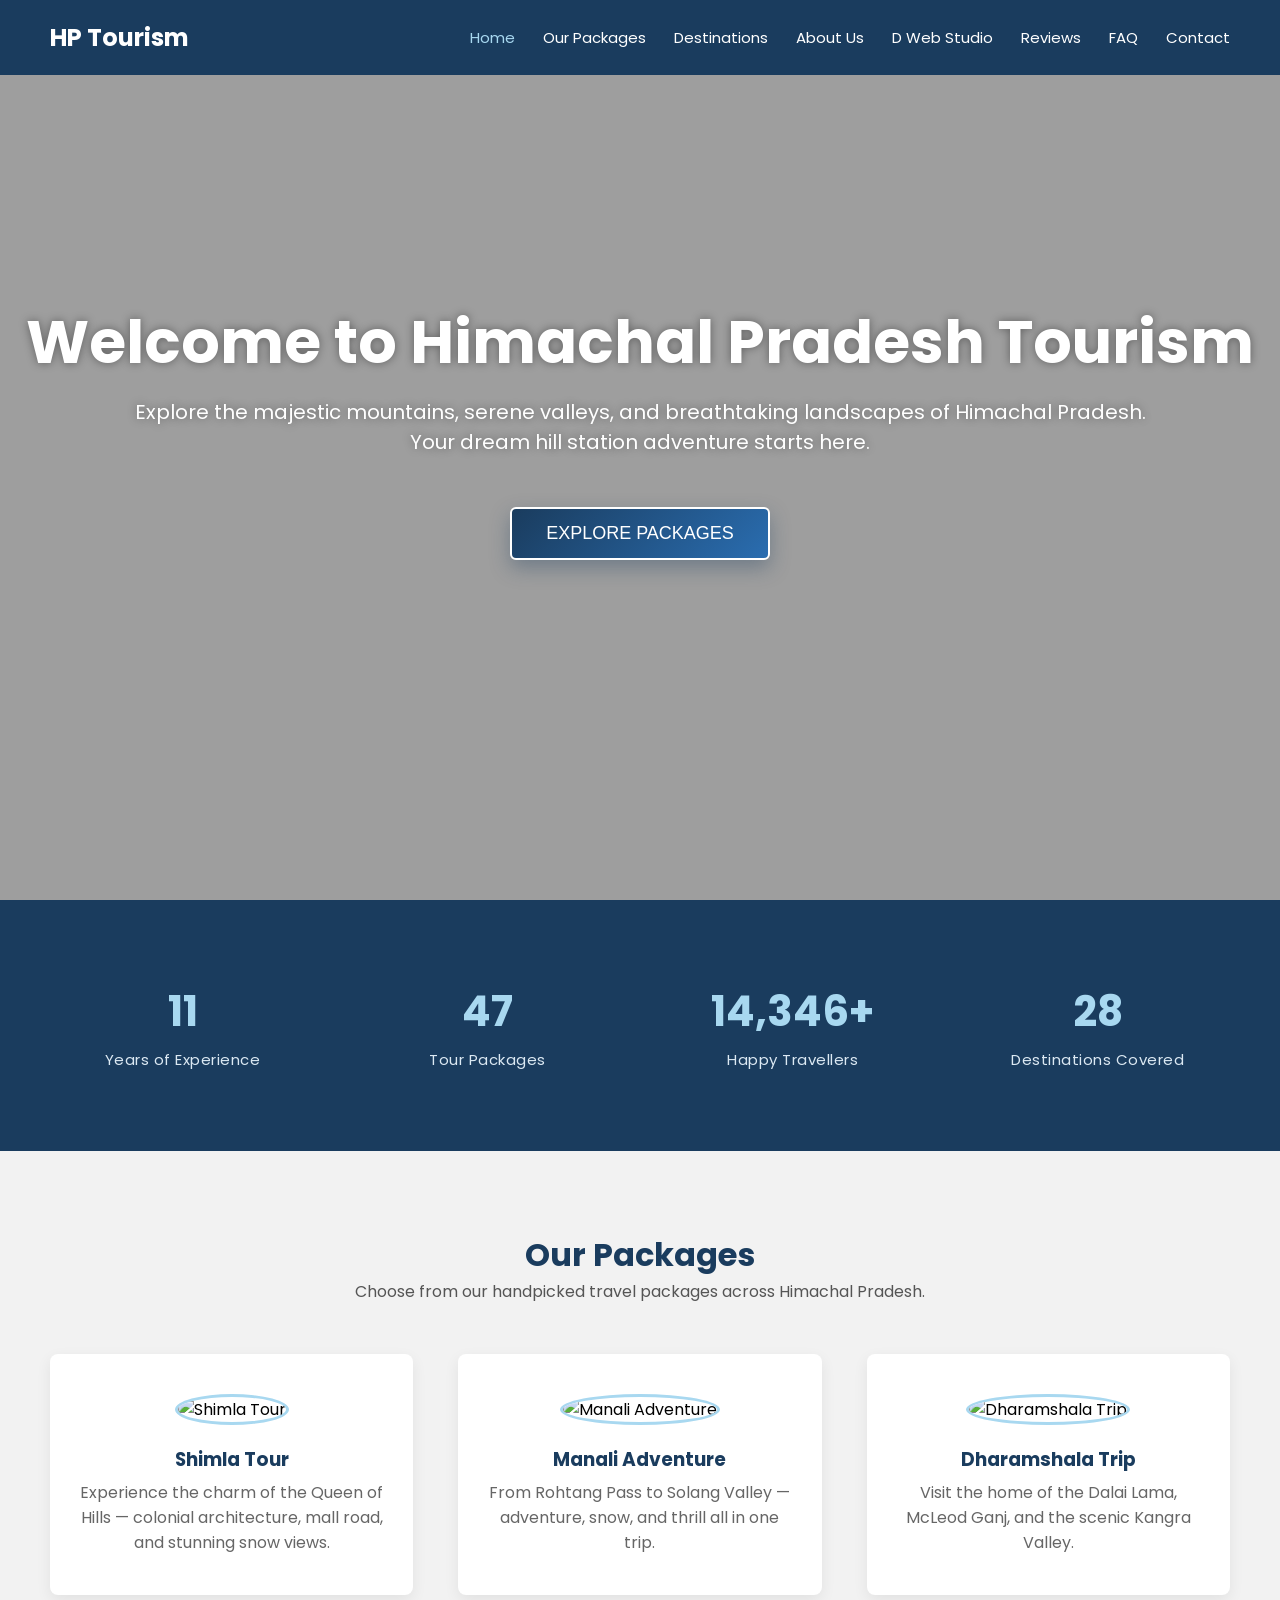
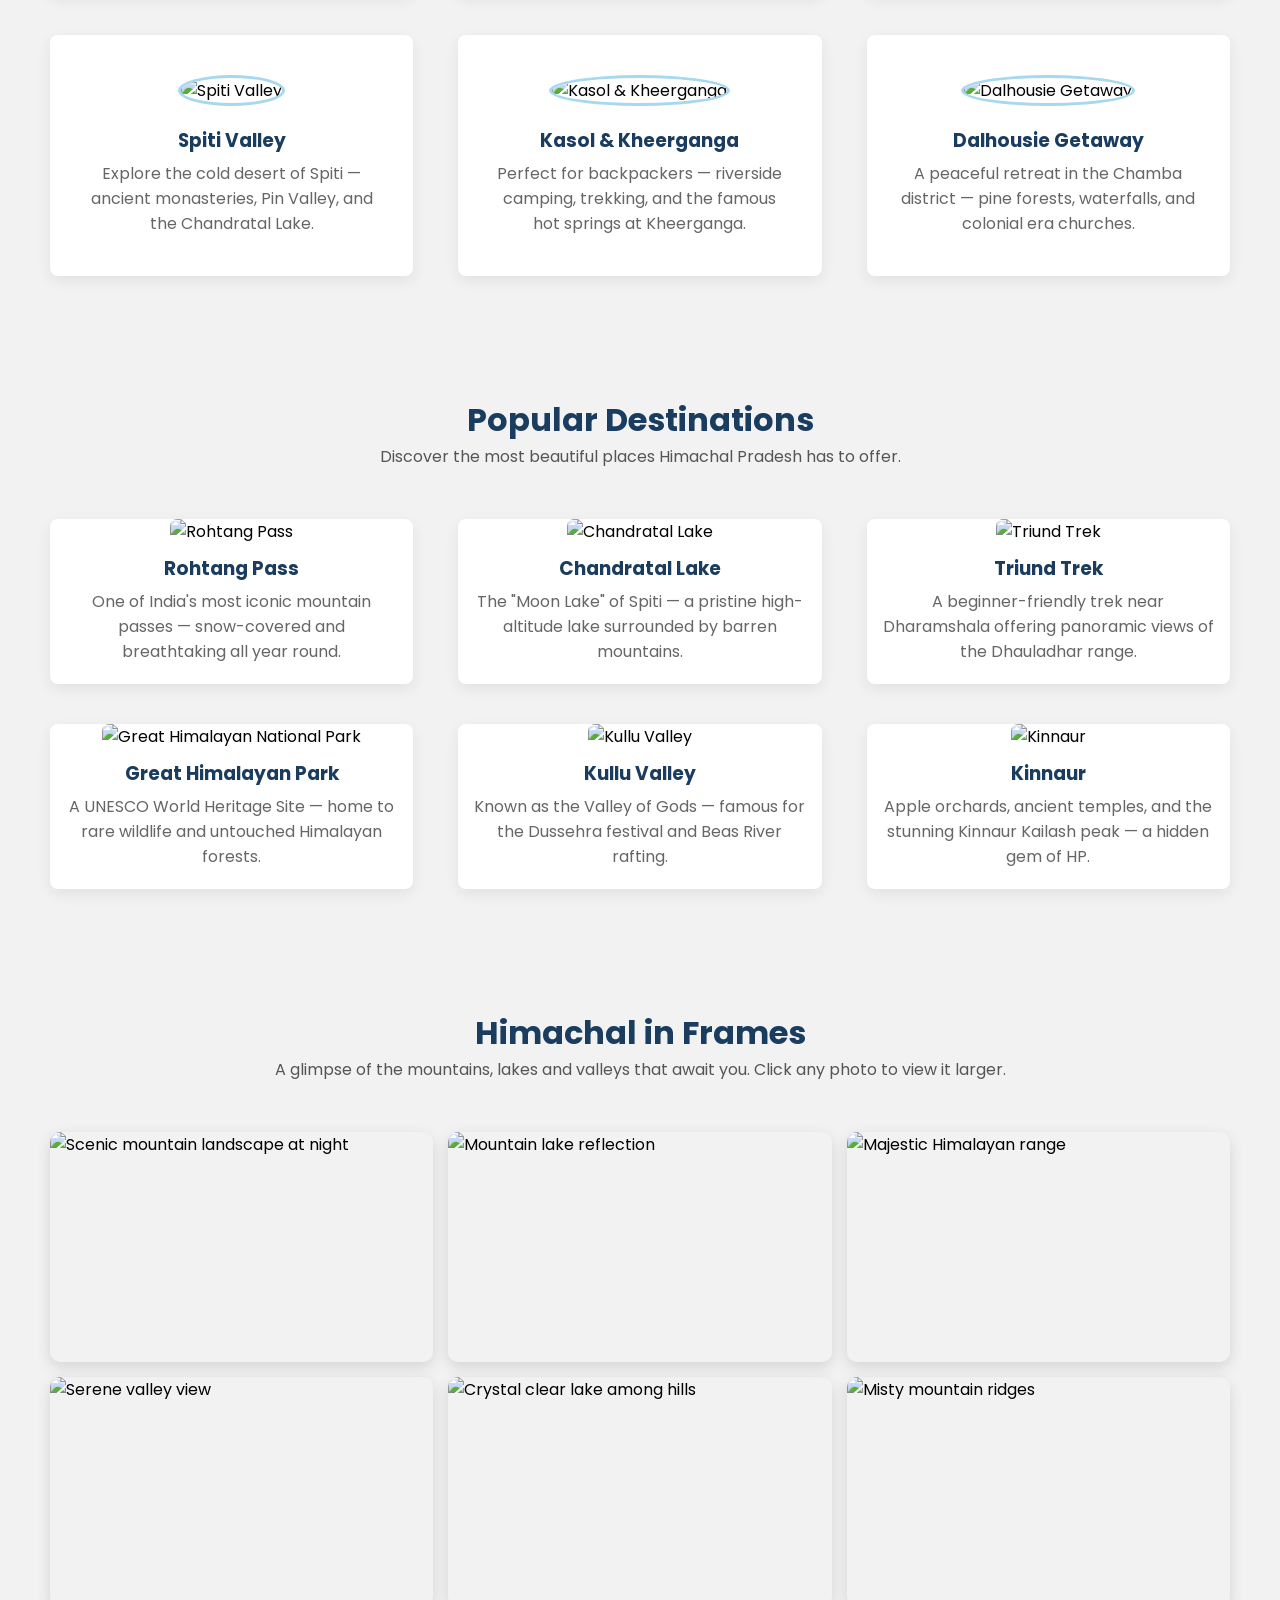
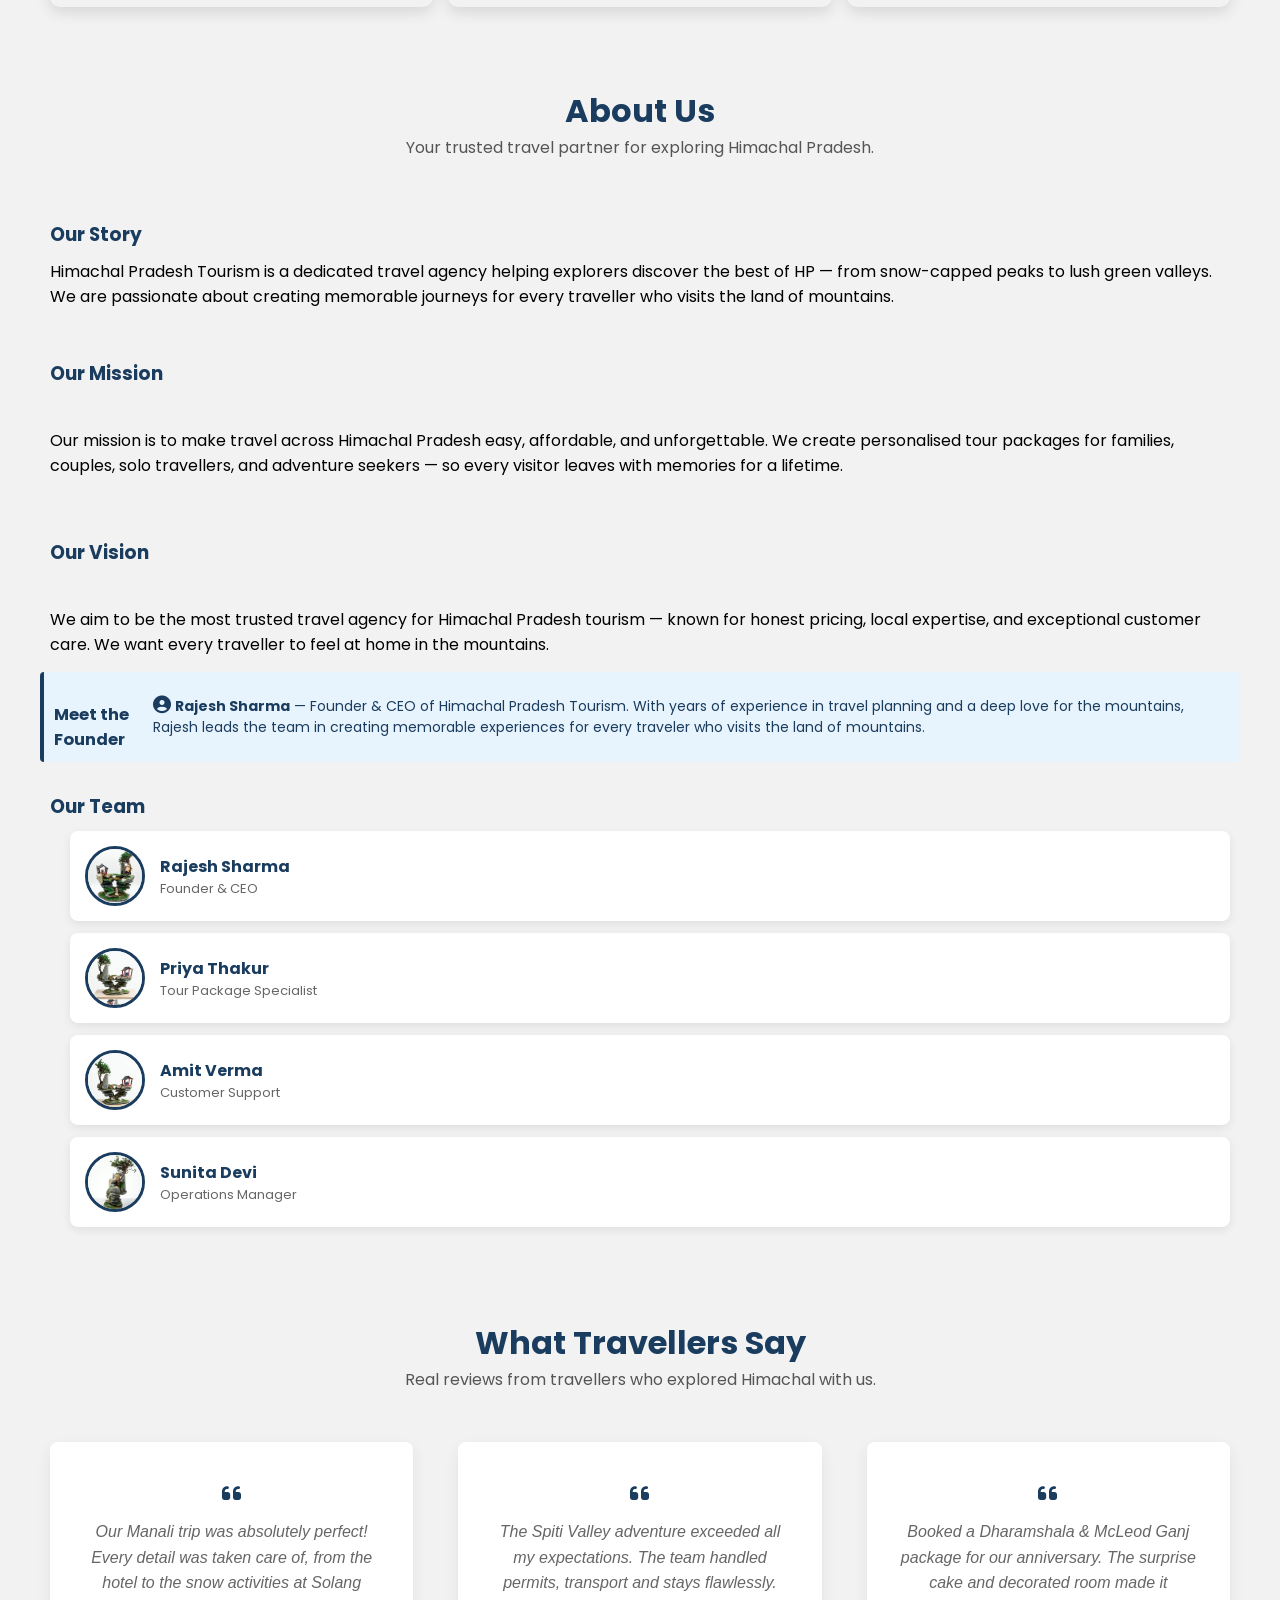
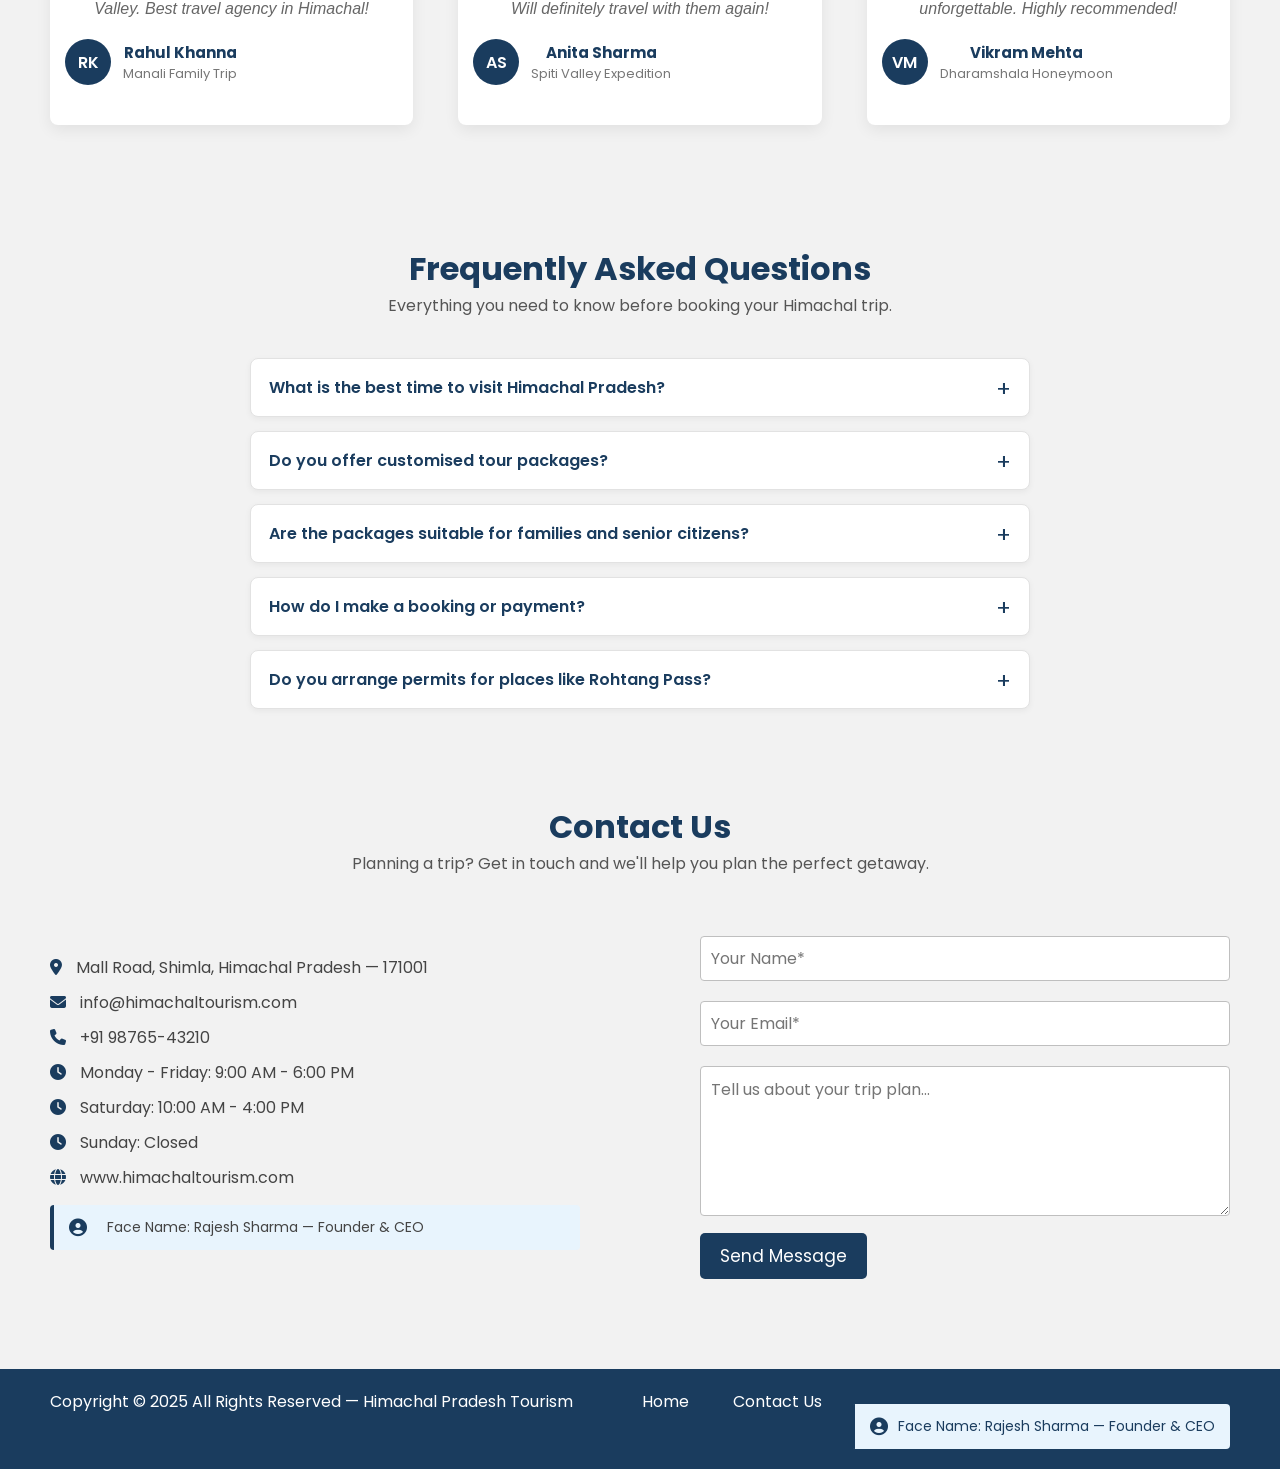
==== commit 01ee68ed: "Add D Web Studio page, remote Unsplash images, gallery lightbox and design polish" ====
--- a/index.html
+++ b/index.html
@@ -26,6 +26,7 @@
           <li><a href="packages.html">Our Packages</a></li>
           <li><a href="destinations.html">Destinations</a></li>
           <li><a href="about.html">About Us</a></li>
+          <li><a href="dwebstudio.html">D Web Studio</a></li>
           <li><a href="index.html#testimonials">Reviews</a></li>
           <li><a href="index.html#faq">FAQ</a></li>
           <li><a href="contact.html">Contact</a></li>
@@ -71,32 +72,32 @@
       <p>Choose from our handpicked travel packages across Himachal Pradesh.</p>
       <ul class="cards">
         <li class="card">
-          <img src="images/tents.jpg" alt="Shimla Tour">
+          <img src="https://images.unsplash.com/photo-1465056836041-7f43ac27dcb5?auto=format&fit=crop&w=800&q=80" alt="Shimla Tour" loading="lazy">
           <h3>Shimla Tour</h3>
           <p>Experience the charm of the Queen of Hills &mdash; colonial architecture, mall road, and stunning snow views.</p>
         </li>
         <li class="card">
-          <img src="images/bags.jpg" alt="Manali Adventure">
+          <img src="https://images.unsplash.com/photo-1483728642387-6c3bdd6c93e5?auto=format&fit=crop&w=800&q=80" alt="Manali Adventure" loading="lazy">
           <h3>Manali Adventure</h3>
           <p>From Rohtang Pass to Solang Valley &mdash; adventure, snow, and thrill all in one trip.</p>
         </li>
         <li class="card">
-          <img src="images/stoves.jpg" alt="Dharamshala Trip">
+          <img src="https://images.unsplash.com/photo-1441974231531-c6227db76b6e?auto=format&fit=crop&w=800&q=80" alt="Dharamshala Trip" loading="lazy">
           <h3>Dharamshala Trip</h3>
           <p>Visit the home of the Dalai Lama, McLeod Ganj, and the scenic Kangra Valley.</p>
         </li>
         <li class="card">
-          <img src="images/backpacks.jpg" alt="Spiti Valley">
+          <img src="https://images.unsplash.com/photo-1476514525535-07fb3b4ae5f1?auto=format&fit=crop&w=800&q=80" alt="Spiti Valley" loading="lazy">
           <h3>Spiti Valley</h3>
           <p>Explore the cold desert of Spiti &mdash; ancient monasteries, Pin Valley, and the Chandratal Lake.</p>
         </li>
         <li class="card">
-          <img src="images/chair.jpg" alt="Kasol & Kheerganga">
+          <img src="https://images.unsplash.com/photo-1504280390367-361c6d9f38f4?auto=format&fit=crop&w=800&q=80" alt="Kasol & Kheerganga" loading="lazy">
           <h3>Kasol & Kheerganga</h3>
           <p>Perfect for backpackers &mdash; riverside camping, trekking, and the famous hot springs at Kheerganga.</p>
         </li>
         <li class="card">
-          <img src="images/light.jpg" alt="Dalhousie Getaway">
+          <img src="https://images.unsplash.com/photo-1502082553048-f009c37129b9?auto=format&fit=crop&w=800&q=80" alt="Dalhousie Getaway" loading="lazy">
           <h3>Dalhousie Getaway</h3>
           <p>A peaceful retreat in the Chamba district &mdash; pine forests, waterfalls, and colonial era churches.</p>
         </li>
@@ -108,36 +109,67 @@
       <p>Discover the most beautiful places Himachal Pradesh has to offer.</p>
       <ul class="cards">
         <li class="card">
-          <img src="images/camping-1.jpg" alt="Rohtang Pass">
+          <img src="https://images.unsplash.com/photo-1469474968028-56623f02e42e?auto=format&fit=crop&w=800&q=80" alt="Rohtang Pass" loading="lazy">
           <h3>Rohtang Pass</h3>
           <p>One of India's most iconic mountain passes &mdash; snow-covered and breathtaking all year round.</p>
         </li>
         <li class="card">
-          <img src="images/camping-2.jpg" alt="Chandratal Lake">
+          <img src="https://images.unsplash.com/photo-1501785888041-af3ef285b470?auto=format&fit=crop&w=800&q=80" alt="Chandratal Lake" loading="lazy">
           <h3>Chandratal Lake</h3>
           <p>The "Moon Lake" of Spiti &mdash; a pristine high-altitude lake surrounded by barren mountains.</p>
         </li>
         <li class="card">
-          <img src="images/camping-3.jpg" alt="Triund Trek">
+          <img src="https://images.unsplash.com/photo-1472214103451-9374bd1c798e?auto=format&fit=crop&w=800&q=80" alt="Triund Trek" loading="lazy">
           <h3>Triund Trek</h3>
           <p>A beginner-friendly trek near Dharamshala offering panoramic views of the Dhauladhar range.</p>
         </li>
         <li class="card">
-          <img src="images/camping-4.jpg" alt="Great Himalayan National Park">
+          <img src="https://images.unsplash.com/photo-1447752875215-b2761acb3c5d?auto=format&fit=crop&w=800&q=80" alt="Great Himalayan National Park" loading="lazy">
           <h3>Great Himalayan Park</h3>
           <p>A UNESCO World Heritage Site &mdash; home to rare wildlife and untouched Himalayan forests.</p>
         </li>
         <li class="card">
-          <img src="images/camping-5.jpg" alt="Kullu Valley">
+          <img src="https://images.unsplash.com/photo-1426604966848-d7adac402bff?auto=format&fit=crop&w=800&q=80" alt="Kullu Valley" loading="lazy">
           <h3>Kullu Valley</h3>
           <p>Known as the Valley of Gods &mdash; famous for the Dussehra festival and Beas River rafting.</p>
         </li>
         <li class="card">
-          <img src="images/camping-6.jpg" alt="Kinnaur">
+          <img src="https://images.unsplash.com/photo-1418065460487-3e41a6c84dc5?auto=format&fit=crop&w=800&q=80" alt="Kinnaur" loading="lazy">
           <h3>Kinnaur</h3>
           <p>Apple orchards, ancient temples, and the stunning Kinnaur Kailash peak &mdash; a hidden gem of HP.</p>
         </li>
       </ul>
+    </section>
+
+    <section class="gallery" id="gallery">
+      <h2>Himachal in Frames</h2>
+      <p>A glimpse of the mountains, lakes and valleys that await you. Click any photo to view it larger.</p>
+      <div class="gallery-grid">
+        <figure class="gallery-item">
+          <img src="https://images.unsplash.com/photo-1454496522488-7a8e488e8606?auto=format&fit=crop&w=1200&q=80" alt="Scenic mountain landscape at night" loading="lazy">
+          <figcaption>Starry Peaks</figcaption>
+        </figure>
+        <figure class="gallery-item">
+          <img src="https://images.unsplash.com/photo-1477346611705-65d1883cee1e?auto=format&fit=crop&w=1200&q=80" alt="Mountain lake reflection" loading="lazy">
+          <figcaption>Alpine Waters</figcaption>
+        </figure>
+        <figure class="gallery-item">
+          <img src="https://images.unsplash.com/photo-1486911278844-a81c5267e227?auto=format&fit=crop&w=1200&q=80" alt="Majestic Himalayan range" loading="lazy">
+          <figcaption>Mighty Himalayas</figcaption>
+        </figure>
+        <figure class="gallery-item">
+          <img src="https://images.unsplash.com/photo-1493246507139-91e8fad9978e?auto=format&fit=crop&w=1200&q=80" alt="Serene valley view" loading="lazy">
+          <figcaption>Hidden Valleys</figcaption>
+        </figure>
+        <figure class="gallery-item">
+          <img src="https://images.unsplash.com/photo-1508739773434-c26b3d09e071?auto=format&fit=crop&w=1200&q=80" alt="Crystal clear lake among hills" loading="lazy">
+          <figcaption>Mirror Lakes</figcaption>
+        </figure>
+        <figure class="gallery-item">
+          <img src="https://images.unsplash.com/photo-1439853949127-fa647821eba0?auto=format&fit=crop&w=1200&q=80" alt="Misty mountain ridges" loading="lazy">
+          <figcaption>Misty Ridges</figcaption>
+        </figure>
+      </div>
     </section>
 
     <section class="about" id="about">
--- a/enhancements.css
+++ b/enhancements.css
@@ -329,3 +329,203 @@
         height: 220px;
     }
 }
+
+/* ---------- Remote hero backgrounds (images via URL) ---------- */
+.homepage {
+    background-image: url("https://images.unsplash.com/photo-1506905925346-21bda4d32df4?auto=format&fit=crop&w=1600&q=80");
+    background-position: center 60%;
+    background-size: cover;
+}
+
+.page-hero {
+    background-size: cover;
+    background-position: center;
+}
+
+.page-hero--packages {
+    background-image: linear-gradient(rgba(16, 40, 66, 0.7), rgba(16, 40, 66, 0.7)), url("https://images.unsplash.com/photo-1464822759023-fed622ff2c3b?auto=format&fit=crop&w=1600&q=80");
+}
+
+.page-hero--destinations {
+    background-image: linear-gradient(rgba(16, 40, 66, 0.7), rgba(16, 40, 66, 0.7)), url("https://images.unsplash.com/photo-1519681393784-d120267933ba?auto=format&fit=crop&w=1600&q=80");
+}
+
+.page-hero--about {
+    background-image: linear-gradient(rgba(16, 40, 66, 0.7), rgba(16, 40, 66, 0.7)), url("https://images.unsplash.com/photo-1470071459604-3b5ec3a7fe05?auto=format&fit=crop&w=1600&q=80");
+}
+
+.page-hero--contact {
+    background-image: linear-gradient(rgba(16, 40, 66, 0.7), rgba(16, 40, 66, 0.7)), url("https://images.unsplash.com/photo-1477346611705-65d1883cee1e?auto=format&fit=crop&w=1200&q=80");
+}
+
+/* Fit the extra nav link comfortably on desktop */
+.navbar .all-links a {
+    margin-left: 28px;
+    font-size: 15px;
+}
+
+/* ---------- Polished primary button (homepage hero) ---------- */
+.content a {
+    display: inline-block;
+    background: linear-gradient(135deg, #1a3c5e 0%, #2a6db0 100%);
+    color: #fff;
+    padding: 14px 34px;
+    border-radius: 6px;
+    font-weight: 500;
+    box-shadow: 0 8px 20px rgba(26, 60, 94, 0.35);
+    transition: transform 0.25s ease, box-shadow 0.25s ease;
+}
+
+.content a:hover {
+    transform: translateY(-3px);
+    box-shadow: 0 12px 26px rgba(26, 60, 94, 0.45);
+    color: #fff;
+}
+
+/* ---------- Photo gallery (remote images + lightbox) ---------- */
+.gallery .gallery-grid {
+    display: grid;
+    grid-template-columns: repeat(3, 1fr);
+    gap: 15px;
+    max-width: 1200px;
+    width: 100%;
+    margin-top: 50px;
+    padding: 0 10px;
+}
+
+.gallery-item {
+    position: relative;
+    margin: 0;
+    overflow: hidden;
+    border-radius: 10px;
+    box-shadow: 0px 5px 15px rgba(0, 0, 0, 0.12);
+}
+
+.gallery-item img {
+    display: block;
+    width: 100%;
+    height: 230px;
+    object-fit: cover;
+    transition: transform 0.45s ease;
+}
+
+.gallery-item:hover img {
+    transform: scale(1.08);
+}
+
+.gallery-item figcaption {
+    position: absolute;
+    left: 0;
+    right: 0;
+    bottom: 0;
+    padding: 30px 14px 12px;
+    font-size: 14px;
+    color: #fff;
+    background: linear-gradient(transparent, rgba(0, 0, 0, 0.78));
+    opacity: 0;
+    transform: translateY(8px);
+    transition: opacity 0.3s ease, transform 0.3s ease;
+}
+
+.gallery-item:hover figcaption {
+    opacity: 1;
+    transform: translateY(0);
+}
+
+#lightbox {
+    position: fixed;
+    inset: 0;
+    z-index: 100;
+    display: none;
+    align-items: center;
+    justify-content: center;
+    background: rgba(8, 20, 34, 0.9);
+    padding: 20px;
+}
+
+#lightbox.open {
+    display: flex;
+}
+
+#lightbox img {
+    max-width: 92%;
+    max-height: 86vh;
+    border-radius: 10px;
+    box-shadow: 0 15px 45px rgba(0, 0, 0, 0.6);
+}
+
+#lightbox-close {
+    position: absolute;
+    top: 18px;
+    right: 30px;
+    font-size: 42px;
+    line-height: 1;
+    color: #fff;
+    background: none;
+    border: none;
+    cursor: pointer;
+    transition: color 0.2s ease, transform 0.2s ease;
+}
+
+#lightbox-close:hover {
+    color: #a8d8f0;
+    transform: rotate(90deg);
+}
+
+@media screen and (max-width: 860px) {
+    .gallery .gallery-grid {
+        grid-template-columns: repeat(2, 1fr);
+    }
+}
+
+@media screen and (max-width: 560px) {
+    .gallery .gallery-grid {
+        grid-template-columns: 1fr;
+    }
+
+    .gallery-item img {
+        height: 200px;
+    }
+}
+
+/* ---------- D Web Studio page ---------- */
+.page-hero--studio {
+    background-image: linear-gradient(rgba(16, 40, 66, 0.7), rgba(16, 40, 66, 0.7)), url("https://images.unsplash.com/photo-1499951360447-b19be8fe80f5?auto=format&fit=crop&w=1200&q=80");
+}
+
+section.studio-cta {
+    width: 100%;
+    max-width: none;
+    margin-top: 80px;
+    padding: 80px 20px;
+    background: linear-gradient(135deg, #1a3c5e 0%, #2a6db0 100%);
+    text-align: center;
+}
+
+section.studio-cta h2 {
+    color: #fff;
+}
+
+section.studio-cta p {
+    color: rgba(255, 255, 255, 0.85);
+    max-width: 640px;
+    margin: 0 auto;
+}
+
+.studio-cta .cta-btn {
+    display: inline-block;
+    margin-top: 28px;
+    background: #fff;
+    color: #1a3c5e;
+    padding: 14px 36px;
+    border-radius: 6px;
+    font-weight: 600;
+    box-shadow: 0 8px 20px rgba(0, 0, 0, 0.25);
+    transition: transform 0.25s ease, box-shadow 0.25s ease;
+}
+
+.studio-cta .cta-btn:hover {
+    transform: translateY(-3px);
+    box-shadow: 0 12px 26px rgba(0, 0, 0, 0.35);
+    color: #1a3c5e;
+}
